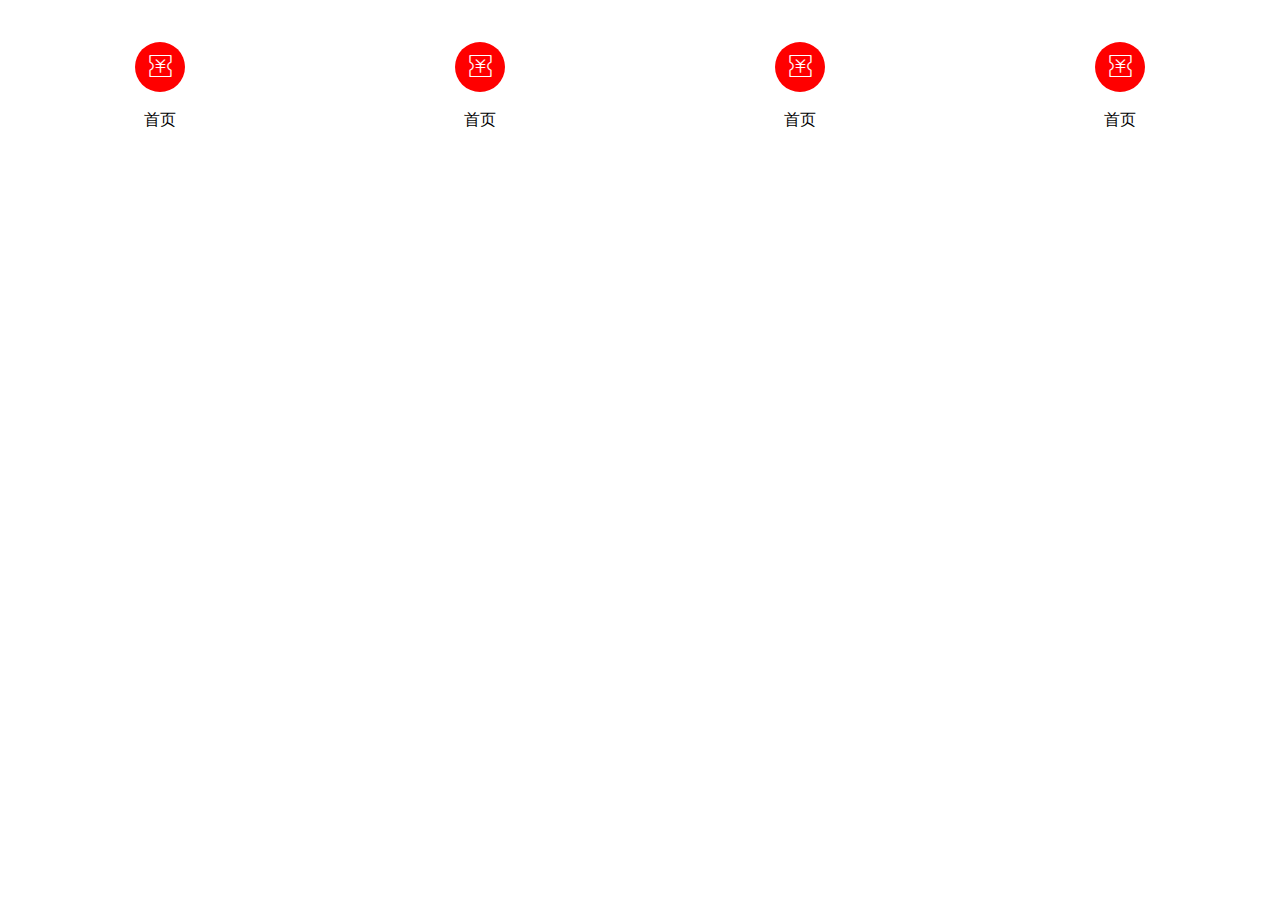
==== index.html @ 5a89c548 "上传gzy" ====
<!doctype html>
<html lang="en">

<head>
    <meta charset="UTF-8" />
    <title>Document</title>
    <link rel="stylesheet" type="text/css" href="css/style.css" />
    <link rel="stylesheet" href="./i-con图标/font/iconfont.css">
</head>

<body>
    <div class="wrap">
        <header></header>
        <section>
            <div class="list">
                <!--图标-->
                <p>
                    <i class="icon iconfont icon-youhuiquan-01"></i>
                    <span>首页</span>
                </p>
                <p>
                    <i class="icon iconfont icon-youhuiquan-01"></i>
                    <span>首页</span>
                </p>
                <p>
                    <i class="icon iconfont icon-youhuiquan-01"></i>
                    <span>首页</span>
                </p>
                <p>
                    <i class="icon iconfont icon-youhuiquan-01"></i>
                    <span>首页</span>
                </p>
            </div>
            <div class="content">
                <!--内容-->
            </div>
        </section>
        <footer></footer>
    </div>
    <script src="js/js.js" type="text/javascript" charset="utf-8"></script>
</body>

</html>
---- css/style.css ----
* {
    padding: 0;
    margin: 0;
    list-style: none;
}

html,
body,
.wrap {
    width: 100%;
    height: 100%;
}

.wrap {
    display: flex;
    flex-direction: column;
}

.list {
    display: flex;
}

.list p {
    flex: 1;
    text-align: center;
    width: 50px;
    height: 50px;
    line-height: 50px;
}

.list p i {
    font-size: 25px;
    width: 50px;
    height: 50px;
    background: red;
    text-align: center;
    display: inline-block;
    border-radius: 50%;
    color: #fff;
}

.list p span {
    display: block;
}

header,
footer {
    height: 42px;
    width: 100%;
}

section {
    flex: 1;
}
---- i-con图标/font/iconfont.css ----
@font-face {font-family: "iconfont";
  src: url('iconfont.eot?t=1479642403788'); /* IE9*/
  src: url('iconfont.eot?t=1479642403788#iefix') format('embedded-opentype'), /* IE6-IE8 */
  url('iconfont.woff?t=1479642403788') format('woff'), /* chrome, firefox */
  url('iconfont.ttf?t=1479642403788') format('truetype'), /* chrome, firefox, opera, Safari, Android, iOS 4.2+*/
  url('iconfont.svg?t=1479642403788#iconfont') format('svg'); /* iOS 4.1- */
}

.iconfont {
  font-family:"iconfont" !important;
  font-size:16px;
  font-style:normal;
  -webkit-font-smoothing: antialiased;
  -webkit-text-stroke-width: 0.2px;
  -moz-osx-font-smoothing: grayscale;
}

.icon-zanting:before { content: "\f017e"; }

.icon-zanting1:before { content: "\3442"; }

.icon-zanting2:before { content: "\f0067"; }

.icon-bofang:before { content: "\f004c"; }

.icon-fenxiang:before { content: "\e62e"; }

.icon-fenxiang1:before { content: "\e628"; }

.icon-play:before { content: "\e62f"; }

.icon-share6:before { content: "\e602"; }

.icon-bofang1:before { content: "\e6ac"; }

.icon-ttpodicon:before { content: "\e639"; }

.icon-ttpodicon1:before { content: "\e63a"; }

.icon-ttpodicon2:before { content: "\e64d"; }

.icon-ttpodicon3:before { content: "\e64e"; }

.icon-fenxiang11:before { content: "\e654"; }

.icon-fenxiang2:before { content: "\e60f"; }

.icon-play1:before { content: "\e6bb"; }

.icon-zanting3:before { content: "\e661"; }

.icon-bofang2:before { content: "\f0088"; }

.icon-fenxiang3:before { content: "\e600"; }

.icon-infenicon18:before { content: "\e7b4"; }

.icon-pause-outline:before { content: "\e691"; }

.icon-fenxiang4:before { content: "\e631"; }

.icon-shangyiqu:before { content: "\e665"; }

.icon-xiayiqu:before { content: "\e67e"; }

.icon-zanting4:before { content: "\e615"; }

.icon-fenxiang5:before { content: "\e61c"; }

.icon-bofang3:before { content: "\e61a"; }

.icon-fenxiang6:before { content: "\e603"; }

.icon-share:before { content: "\e604"; }

.icon-iconfontcolor96:before { content: "\e6d2"; }

.icon-bofangqixiayiqu:before { content: "\e63d"; }

.icon-suopingxiayiqu:before { content: "\e68c"; }

.icon-suopingshangyiqu:before { content: "\e68d"; }

.icon-zhutixiayiqu:before { content: "\e708"; }

.icon-tianbiao:before { content: "\e642"; }

.icon-tian:before { content: "\e612"; }

.icon-tianmao:before { content: "\e669"; }

.icon-tianmao1:before { content: "\e68f"; }

.icon-xiayiqu1:before { content: "\e6e7"; }

.icon-suijibofang:before { content: "\e6f1"; }

.icon-weibiaoti102:before { content: "\e608"; }

.icon-icon1:before { content: "\e693"; }

.icon-icon2:before { content: "\e694"; }

.icon-tianmao2:before { content: "\e644"; }

.icon-05:before { content: "\e62a"; }

.icon-07:before { content: "\e62c"; }

.icon-10:before { content: "\e630"; }

.icon-24:before { content: "\e63e"; }

.icon-25:before { content: "\e63f"; }

.icon-26:before { content: "\e640"; }

.icon-27:before { content: "\e641"; }

.icon-28:before { content: "\e643"; }

.icon-29:before { content: "\e645"; }

.icon-31:before { content: "\e646"; }

.icon-38:before { content: "\e651"; }

.icon-crm17:before { content: "\e64f"; }

.icon-39:before { content: "\e652"; }

.icon-zanting5:before { content: "\e66a"; }

.icon-zantinghuodong:before { content: "\e621"; }

.icon-7tian:before { content: "\e60a"; }

.icon-7tian1:before { content: "\e776"; }

.icon-42:before { content: "\e65e"; }

.icon-zanting6:before { content: "\e601"; }

.icon-tianmao3:before { content: "\e775"; }

.icon-50:before { content: "\e662"; }

.icon-shangyiqu-copy:before { content: "\e609"; }

.icon-user:before { content: "\e607"; }

.icon-default-avatar:before { content: "\e627"; }

.icon-zanting7:before { content: "\e605"; }

.icon-shangyiqu-copy1:before { content: "\e606"; }

.icon-suiji2:before { content: "\e60c"; }

.icon-address:before { content: "\e675"; }

.icon-eyeoclose:before { content: "\e678"; }

.icon-eyeopen:before { content: "\e679"; }

.icon-phonenum:before { content: "\e683"; }

.icon-question:before { content: "\e685"; }

.icon-set:before { content: "\e689"; }

.icon-paynumber:before { content: "\e690"; }

.icon-yinlezanting:before { content: "\e60b"; }

.icon-tushujiemianxiayiqu40:before { content: "\e636"; }

.icon-suijibofang1:before { content: "\e61d"; }

.icon-suijibofang2:before { content: "\e61e"; }

.icon-suijibofang3:before { content: "\e622"; }

.icon-icon78:before { content: "\e663"; }

.icon-icon129:before { content: "\e686"; }

.icon-icon226:before { content: "\e69d"; }

.icon-xiaoxi1:before { content: "\e60d"; }

.icon-xiaoxi:before { content: "\e60e"; }

.icon-tongjitu111:before { content: "\e610"; }

.icon-yonghu:before { content: "\e611"; }

.icon-gongzuo:before { content: "\e613"; }

.icon-zixun:before { content: "\e614"; }

.icon-zixuntianchong:before { content: "\e616"; }

.icon-dingwei:before { content: "\e633"; }

.icon-next:before { content: "\e64c"; }

.icon-shangyiqu1:before { content: "\e634"; }

.icon-xiayiqu2:before { content: "\e637"; }

.icon-tianmao4:before { content: "\e617"; }

.icon-gouwuche-xuanzhong:before { content: "\e638"; }

.icon-wode-xuanzhong:before { content: "\e63b"; }

.icon-gouwuche:before { content: "\e63c"; }

.icon-wode:before { content: "\e647"; }

.icon-shouye:before { content: "\e648"; }

.icon-dazhongdianping:before { content: "\e692"; }

.icon-douban:before { content: "\e695"; }

.icon-taobao:before { content: "\e696"; }

.icon-tengxunweibo:before { content: "\e697"; }

.icon-renren:before { content: "\e698"; }

.icon-youxiang:before { content: "\e699"; }

.icon-weixin:before { content: "\e69a"; }

.icon-zhifubao:before { content: "\e69b"; }

.icon-yinxiangbiji:before { content: "\e69c"; }

.icon-Facebook:before { content: "\e69e"; }

.icon-dribbble:before { content: "\e69f"; }

.icon-linkedin:before { content: "\e6a0"; }

.icon-Instagram:before { content: "\e6a1"; }

.icon-pinterest:before { content: "\e6a2"; }

.icon-qqkongjian:before { content: "\e6a3"; }

.icon-reddit:before { content: "\e6a4"; }

.icon-tumblr:before { content: "\e6a5"; }

.icon-zhihu:before { content: "\e6a6"; }

.icon-youku:before { content: "\e6a7"; }

.icon-twitter:before { content: "\e6a8"; }

.icon-quora:before { content: "\e6a9"; }

.icon-path:before { content: "\e6aa"; }

.icon-youdaoyunbiji:before { content: "\e6ab"; }

.icon-snapchat:before { content: "\e6ad"; }

.icon-line:before { content: "\e6ae"; }

.icon-xinlangweibo:before { content: "\e6af"; }

.icon-qq:before { content: "\e6b0"; }

.icon-whatsapp:before { content: "\e6b1"; }

.icon-fenlei:before { content: "\e649"; }

.icon-fenlei-xuanzhong:before { content: "\e64a"; }

.icon-pengyouquan:before { content: "\e6b2"; }

.icon-xiangshang:before { content: "\e64b"; }

.icon-xiangxia:before { content: "\e650"; }

.icon-shizhong1:before { content: "\e6b3"; }

.icon-xiangzuo:before { content: "\e653"; }

.icon-01:before { content: "\e618"; }

.icon-02:before { content: "\e619"; }

.icon-03:before { content: "\e61b"; }

.icon-051:before { content: "\e61f"; }

.icon-06:before { content: "\e620"; }

.icon-071:before { content: "\e623"; }

.icon-random:before { content: "\e504"; }

.icon-08:before { content: "\e624"; }

.icon-09:before { content: "\e625"; }

.icon-101:before { content: "\e626"; }

.icon-11:before { content: "\e629"; }

.icon-12:before { content: "\e62b"; }

.icon-14:before { content: "\e62d"; }

.icon-17:before { content: "\e632"; }

.icon-18:before { content: "\e635"; }

.icon-20:before { content: "\e655"; }

.icon-21:before { content: "\e656"; }

.icon-twitter1:before { content: "\e659"; }

.icon-facebook:before { content: "\e65a"; }

.icon-weixin1:before { content: "\e657"; }

.icon-Yahoo:before { content: "\e65b"; }

.icon-Skye:before { content: "\e65c"; }

.icon-Google:before { content: "\e65d"; }

.icon-anzhuo:before { content: "\e65f"; }

.icon-yamaxun:before { content: "\e660"; }

.icon-linkedin1:before { content: "\e664"; }

.icon-weixinpengyouquan:before { content: "\e658"; }

.icon-YouTube:before { content: "\e666"; }

.icon-qq1:before { content: "\e667"; }

.icon-xinlang:before { content: "\e668"; }

.icon-facebook1:before { content: "\e66b"; }

.icon-Qzone:before { content: "\e66c"; }

.icon-QQ:before { content: "\e66d"; }

.icon-xinlang1:before { content: "\e66e"; }

.icon-QQ_weibo:before { content: "\e66f"; }

.icon-zhifubao1:before { content: "\e670"; }

.icon-taobao1:before { content: "\e671"; }

.icon-weichat:before { content: "\e672"; }

.icon-douban1:before { content: "\e673"; }

.icon-renren1:before { content: "\e674"; }

.icon-email:before { content: "\e676"; }

.icon-youku1:before { content: "\e677"; }

.icon-twitter2:before { content: "\e67a"; }

.icon-pingguo:before { content: "\e67b"; }

.icon-shoucang:before { content: "\e67c"; }

.icon-qiaquan:before { content: "\e67d"; }

.icon-wenjian:before { content: "\e67f"; }

.icon-bianji:before { content: "\e680"; }

.icon-shezhi:before { content: "\e681"; }

.icon-didian:before { content: "\e682"; }

.icon-feiji:before { content: "\e684"; }

.icon-dianhua:before { content: "\e687"; }

.icon-lajitong:before { content: "\e688"; }

.icon-shouji:before { content: "\e68a"; }

.icon-qianbao:before { content: "\e68b"; }

.icon-youxiang1:before { content: "\e68e"; }

.icon-yuechi:before { content: "\e6b4"; }

.icon-xuewei:before { content: "\e6b5"; }

.icon-pingfen:before { content: "\e6b6"; }

.icon-naozhong:before { content: "\e6b7"; }

.icon-jianpan:before { content: "\e6b8"; }

.icon-baidu:before { content: "\e6b9"; }

.icon-baidu2:before { content: "\e6ba"; }

.icon-QQ1:before { content: "\e6bc"; }

.icon-baidu1:before { content: "\e6bd"; }

.icon-QQ2:before { content: "\e6be"; }

.icon-QQ11:before { content: "\e6bf"; }

.icon-taobao2:before { content: "\e6c0"; }

.icon-taobao11:before { content: "\e6c1"; }

.icon-taobao21:before { content: "\e6c2"; }

.icon-tengxunweibo1:before { content: "\e6c3"; }

.icon-tengxunweibo2:before { content: "\e6c4"; }

.icon-weixin2:before { content: "\e6c5"; }

.icon-tengxunweibo21:before { content: "\e6c6"; }

.icon-weixin11:before { content: "\e6c7"; }

.icon-weixin21:before { content: "\e6c8"; }

.icon-xinlangweibo1:before { content: "\e6c9"; }

.icon-xinlangweibo11:before { content: "\e6ca"; }

.icon-xinlangweibo2:before { content: "\e6cb"; }

.icon-icongerenzhongxin-01:before { content: "\e6cc"; }

.icon-iconhuidaoshouye:before { content: "\e6cd"; }

.icon-angle-left:before { content: "\e6ce"; }

.icon-angle-double-left:before { content: "\e6cf"; }

.icon-angle-double-right:before { content: "\e6d0"; }

.icon-angle-down:before { content: "\e6d1"; }

.icon-angle-double-up:before { content: "\e6d3"; }

.icon-angle-double-down:before { content: "\e6d4"; }

.icon-angle-up:before { content: "\e6d5"; }

.icon-angle-right:before { content: "\e6d6"; }

.icon-arrow-small-down:before { content: "\e6d7"; }

.icon-arrow-down:before { content: "\e6d8"; }

.icon-arrow-left:before { content: "\e6d9"; }

.icon-arrow-right:before { content: "\e6da"; }

.icon-arrow-small-left:before { content: "\e6db"; }

.icon-arrow-small-right:before { content: "\e6dc"; }

.icon-arrow-up:before { content: "\e6dd"; }

.icon-arrow-small-up:before { content: "\e6de"; }

.icon-chevron-thin-left:before { content: "\e6df"; }

.icon-chevron-thin-down:before { content: "\e6e0"; }

.icon-chevron-thin-right:before { content: "\e6e1"; }

.icon-chevron-thin-up:before { content: "\e6e2"; }

.icon-triangle-down:before { content: "\e6e3"; }

.icon-rewind:before { content: "\e6e4"; }

.icon-triangle-left:before { content: "\e6e5"; }

.icon-triangle-right:before { content: "\e6e6"; }

.icon-triangle-up:before { content: "\e6e8"; }

.icon-fast-forward:before { content: "\e6e9"; }

.icon-kefu:before { content: "\e6ea"; }

.icon-shouqi-01:before { content: "\e6eb"; }

.icon-bofang4:before { content: "\e6ec"; }

.icon-biaoqian:before { content: "\e6ed"; }

.icon-WIFI:before { content: "\e6ee"; }

.icon-cuo:before { content: "\e6ef"; }

.icon-dianzan:before { content: "\e6f0"; }

.icon-dingwei1:before { content: "\e6f2"; }

.icon-dui:before { content: "\e6f3"; }

.icon-erji:before { content: "\e6f4"; }

.icon-gengduo:before { content: "\e6f5"; }

.icon-fengjing:before { content: "\e6f6"; }

.icon-guangpan:before { content: "\e6f7"; }

.icon-geren:before { content: "\e6f8"; }

.icon-gengduo-2:before { content: "\e6f9"; }

.icon-lingsheng:before { content: "\e6fa"; }

.icon-jia:before { content: "\e6fb"; }

.icon-lanya:before { content: "\e6fc"; }

.icon-nv:before { content: "\e6fd"; }

.icon-nan:before { content: "\e6fe"; }

.icon-shezhi1:before { content: "\e6ff"; }

.icon-shipin:before { content: "\e700"; }

.icon-shoucang1:before { content: "\e701"; }

.icon-sousuo:before { content: "\e702"; }

.icon-suo:before { content: "\e703"; }

.icon-xiala:before { content: "\e704"; }

.icon-tongzhi:before { content: "\e705"; }

.icon-xiayishou:before { content: "\e706"; }

.icon-xiazai:before { content: "\e707"; }

.icon-xinxi:before { content: "\e709"; }

.icon-yuyin:before { content: "\e70a"; }

.icon-zhuanhuan:before { content: "\e70b"; }

.icon-zuobiao:before { content: "\e70c"; }

.icon-shengyin:before { content: "\e70d"; }

.icon-shoucang2:before { content: "\e70e"; }

.icon-fuzhi:before { content: "\e70f"; }

.icon-anquanshezhi:before { content: "\e710"; }

.icon-shouji1:before { content: "\e711"; }

.icon-tuichu:before { content: "\e712"; }

.icon-xiaoxi2:before { content: "\e713"; }

.icon-gongzuojilu:before { content: "\e714"; }

.icon-faxiandingdan:before { content: "\e715"; }

.icon-gerenxinxi:before { content: "\e716"; }

.icon-wodedingdan:before { content: "\e717"; }

.icon-tijiaodingdan:before { content: "\e718"; }

.icon-querenwancheng:before { content: "\e719"; }

.icon-yibangding:before { content: "\e71a"; }

.icon-weibangding:before { content: "\e71b"; }

.icon-baocun:before { content: "\e71c"; }

.icon-quxiao:before { content: "\e71d"; }

.icon-tianjia:before { content: "\e71e"; }

.icon-bianji1:before { content: "\e71f"; }

.icon-riqixuanze:before { content: "\e720"; }

.icon-shanchu:before { content: "\e721"; }

.icon-dizhi-01:before { content: "\e722"; }

.icon-youjiantou-01:before { content: "\e723"; }

.icon-youhuiquan-01:before { content: "\e724"; }

.icon-daishouhuo-01:before { content: "\e725"; }

.icon-quanbudingdan-01:before { content: "\e726"; }

.icon-youhuiquan-geren-01:before { content: "\e727"; }

.icon-shanchu-01:before { content: "\e728"; }

.icon-fangdajing:before { content: "\e729"; }

.icon-guanbi-01:before { content: "\e72a"; }

.icon-meiyoudingdan-01:before { content: "\e72b"; }

.icon-xuanzhong-01:before { content: "\e72c"; }

.icon-weixuanzhong-01:before { content: "\e72d"; }

.icon-zhifu-01:before { content: "\e72e"; }

.icon-zuojiantou-01:before { content: "\e72f"; }

.icon-gengduo-01:before { content: "\e730"; }
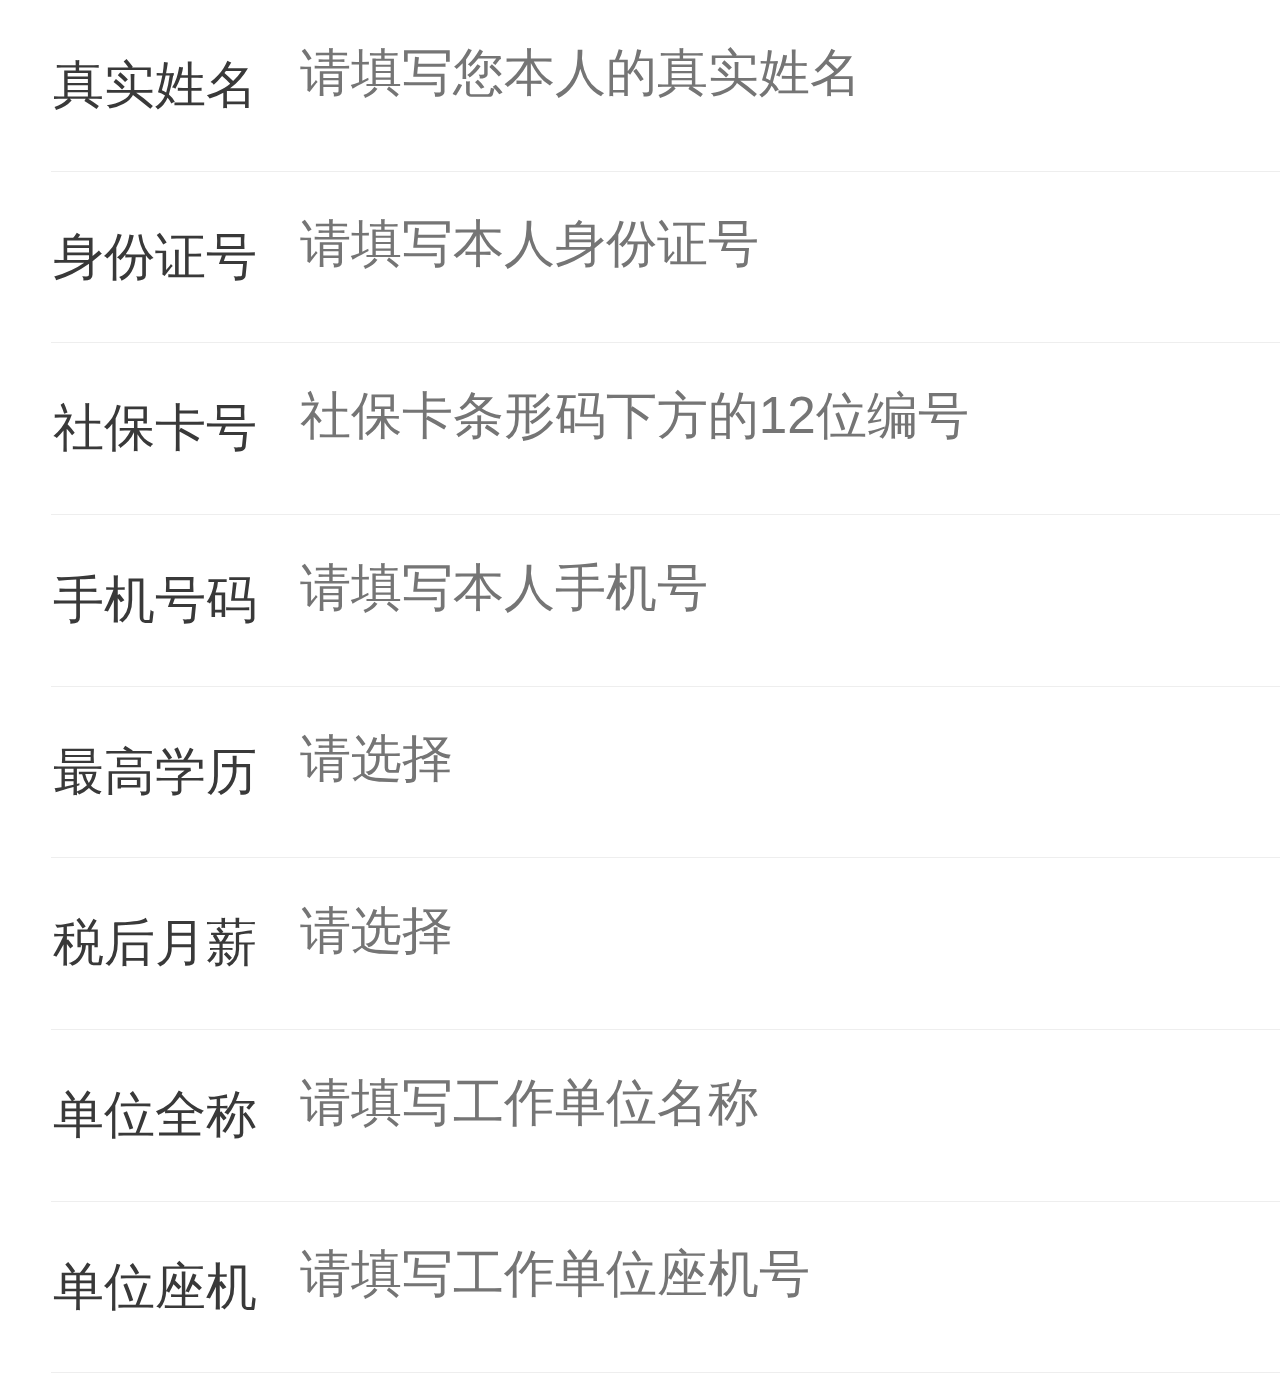
==== commit 195cfd8e: "section" ====
--- a/index.html
+++ b/index.html
@@ -2,42 +2,29 @@
 <html lang="en">
 
 <head>
-    <meta charset="UTF-8" />
+    <meta charset='UTF-8'>
+    <meta name='viewport' content='width=device-width,initial-scale=1,maximum-scale=1,user-scalable=no' />
+    <meta http-equiv='X-UA-Compatible' content='IE=edge,chrome=1' />
     <title>Document</title>
-    <link rel="stylesheet" type="text/css" href="css/style.css" />
-    <link rel="stylesheet" href="./i-con图标/font/iconfont.css">
+    <script>
+        document.documentElement.style.fontSize = window.innerWidth / 750 * 100 + "px";
+    </script>
+    <link rel="stylesheet" href="css/style.css">
 </head>
 
 <body>
-    <div class="wrap">
-        <header></header>
-        <section>
-            <div class="list">
-                <!--图标-->
-                <p>
-                    <i class="icon iconfont icon-youhuiquan-01"></i>
-                    <span>首页</span>
-                </p>
-                <p>
-                    <i class="icon iconfont icon-youhuiquan-01"></i>
-                    <span>首页</span>
-                </p>
-                <p>
-                    <i class="icon iconfont icon-youhuiquan-01"></i>
-                    <span>首页</span>
-                </p>
-                <p>
-                    <i class="icon iconfont icon-youhuiquan-01"></i>
-                    <span>首页</span>
-                </p>
-            </div>
-            <div class="content">
-                <!--内容-->
-            </div>
-        </section>
-        <footer></footer>
-    </div>
-    <script src="js/js.js" type="text/javascript" charset="utf-8"></script>
+    <section class="section">
+        <div class="content">
+            <p><label for="username">真实姓名</label><input id="username" type="text" placeholder="请填写您本人的真实姓名"></p>
+            <p><label for="shenfen">身份证号</label><input id="shenfen" type="text" placeholder="请填写本人身份证号"></p>
+            <p><label for="kahao">社保卡号</label><input id="kahao" type="text" placeholder="社保卡条形码下方的12位编号"></p>
+            <p><label for="mobail">手机号码</label><input id="mobail" type="text" placeholder="请填写本人手机号"></p>
+            <p><label for="xueli">最高学历</label><input id="xueli" type="text" placeholder="请选择"></p>
+            <p><label for="yuexin">税后月薪</label><input id="yuexin" type="text" placeholder="请选择"></p>
+            <p><label for="danwei">单位全称</label><input id="danwei" type="text" placeholder="请填写工作单位名称"></p>
+            <p><label for="zuoji">单位座机</label><input id="zuoji" type="text" placeholder="请填写工作单位座机号"></p>
+        </div>
+    </section>
 </body>
 
 </html>--- a/css/style.css
+++ b/css/style.css
@@ -1,54 +1,45 @@
 * {
+    margin: 0;
     padding: 0;
-    margin: 0;
     list-style: none;
 }
 
-html,
-body,
-.wrap {
-    width: 100%;
-    height: 100%;
-}
-
-.wrap {
-    display: flex;
-    flex-direction: column;
-}
-
-.list {
-    display: flex;
-}
-
-.list p {
+.section {
     flex: 1;
-    text-align: center;
-    width: 50px;
-    height: 50px;
-    line-height: 50px;
-}
-
-.list p i {
-    font-size: 25px;
-    width: 50px;
-    height: 50px;
-    background: red;
-    text-align: center;
-    display: inline-block;
-    border-radius: 50%;
-    color: #fff;
-}
-
-.list p span {
-    display: block;
-}
-
-header,
-footer {
-    height: 42px;
     width: 100%;
 }
 
-section {
-    flex: 1;
+.section .content {
+    width: 96%;
+    height: auto;
+    margin-left: 4%;
+}
+
+.section .content p {
+    width: 100%;
+    height: 1rem;
+    border-bottom: 1px solid #EEEEEE;
+}
+
+.section .content p label {
+    width: 1.22rem;
+    height: 100%;
+    float: left;
+    color: #393939;
+    font-size: 0.3rem;
+    line-height: 1rem;
+    text-align: center;
+}
+
+.section .content p input {
+    width: 5.9rem;
+    height: 100%;
+    float: right;
+    text-indent: 2em;
+    border: none;
+    outline-style: none;
+}
+
+.section .content p input::-webkit-input-placeholder {
+    font-size: 0.3rem;
 }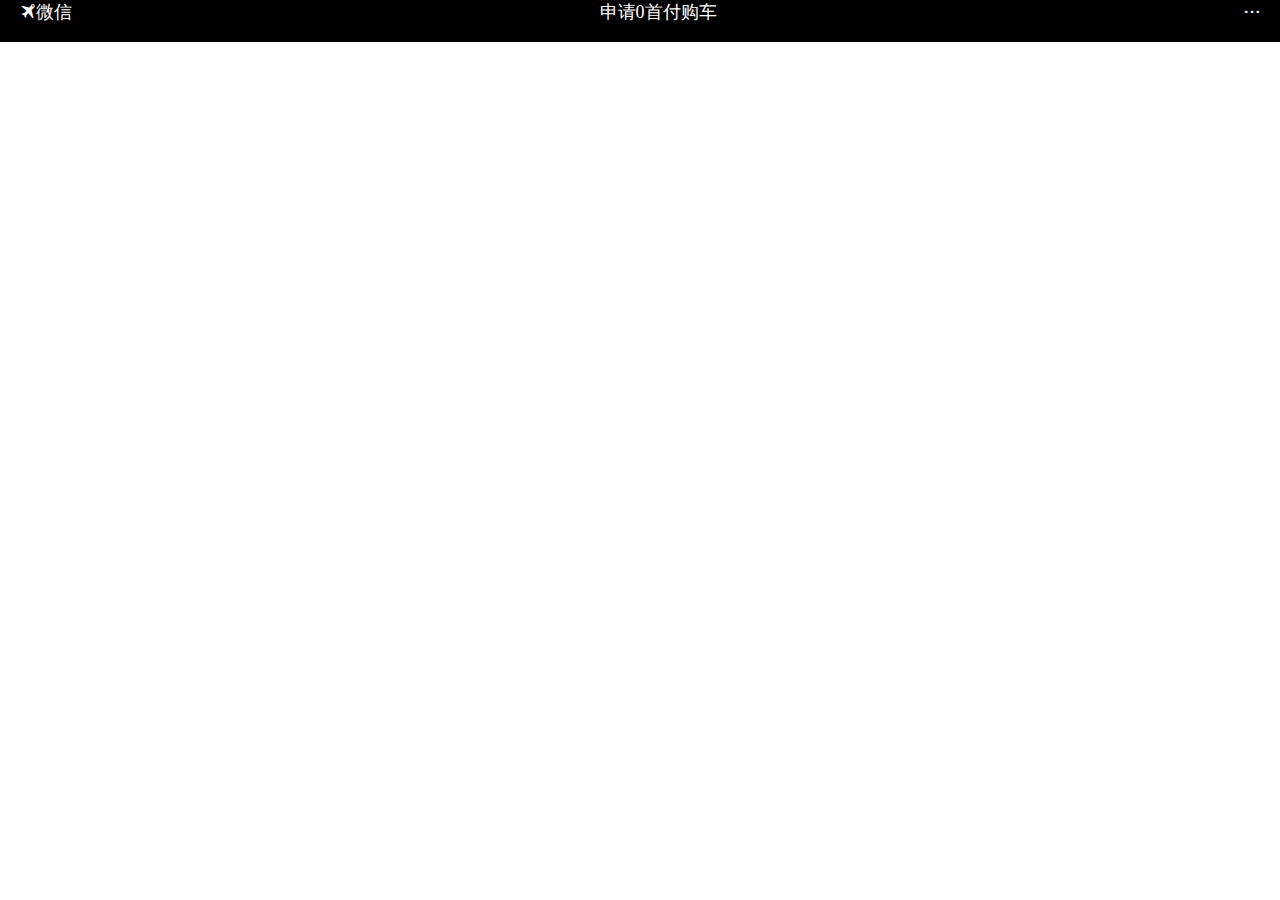
==== commit 2ef312c2: "提交header" ====
--- a/index.html
+++ b/index.html
@@ -1,30 +1,30 @@
 <!doctype html>
 <html lang="en">
-
 <head>
-    <meta charset='UTF-8'>
-    <meta name='viewport' content='width=device-width,initial-scale=1,maximum-scale=1,user-scalable=no' />
-    <meta http-equiv='X-UA-Compatible' content='IE=edge,chrome=1' />
-    <title>Document</title>
-    <script>
-        document.documentElement.style.fontSize = window.innerWidth / 750 * 100 + "px";
-    </script>
-    <link rel="stylesheet" href="css/style.css">
+	<meta charset="UTF-8" />
+	<title>Document</title>
+	<link rel="stylesheet" type="text/css" href="css/style.css"/>
+	<link rel="stylesheet" type="text/css" href="fonts/fonts.2/iconfont.css"/>
 </head>
-
 <body>
-    <section class="section">
-        <div class="content">
-            <p><label for="username">真实姓名</label><input id="username" type="text" placeholder="请填写您本人的真实姓名"></p>
-            <p><label for="shenfen">身份证号</label><input id="shenfen" type="text" placeholder="请填写本人身份证号"></p>
-            <p><label for="kahao">社保卡号</label><input id="kahao" type="text" placeholder="社保卡条形码下方的12位编号"></p>
-            <p><label for="mobail">手机号码</label><input id="mobail" type="text" placeholder="请填写本人手机号"></p>
-            <p><label for="xueli">最高学历</label><input id="xueli" type="text" placeholder="请选择"></p>
-            <p><label for="yuexin">税后月薪</label><input id="yuexin" type="text" placeholder="请选择"></p>
-            <p><label for="danwei">单位全称</label><input id="danwei" type="text" placeholder="请填写工作单位名称"></p>
-            <p><label for="zuoji">单位座机</label><input id="zuoji" type="text" placeholder="请填写工作单位座机号"></p>
-        </div>
-    </section>
+	<div class="wrap">
+		<header>
+			<ul>
+				<li><span class="iconfont">&#xe60c;</span>微信</li>
+				<li>申请0首付购车</li>
+				<li class="iconfont">&#xe637;</li>
+			</ul>
+		</header>
+		<section>
+			<div class="list">
+				<!--图标-->
+			</div>
+			<div class="content">
+				<!--内容-->
+			</div>
+		</section>
+		<footer></footer>
+	</div>
+	<script src="js/js.js" type="text/javascript" charset="utf-8"></script>
 </body>
-
 </html>--- a/css/style.css
+++ b/css/style.css
@@ -1,45 +1,33 @@
-* {
-    margin: 0;
-    padding: 0;
-    list-style: none;
+*{
+	padding: 0;
+	margin: 0;
+	list-style: none;
 }
-
-.section {
-    flex: 1;
-    width: 100%;
+html,body,.wrap{
+	width: 100%;
+	height: 100%;
+	font-size: 18px;
 }
-
-.section .content {
-    width: 96%;
-    height: auto;
-    margin-left: 4%;
+.wrap{
+	display: flex;
+	flex-direction: column;
 }
-
-.section .content p {
-    width: 100%;
-    height: 1rem;
-    border-bottom: 1px solid #EEEEEE;
+header,footer{
+	height: 42px;
+	width: 100%;
 }
-
-.section .content p label {
-    width: 1.22rem;
-    height: 100%;
-    float: left;
-    color: #393939;
-    font-size: 0.3rem;
-    line-height: 1rem;
-    text-align: center;
+header{
+	background: black;
 }
-
-.section .content p input {
-    width: 5.9rem;
-    height: 100%;
-    float: right;
-    text-indent: 2em;
-    border: none;
-    outline-style: none;
+header>ul{
+		display:flex;
+		justify-content: space-between;
+		align-items: center;
+	}
+header>ul>li{
+		padding: 0 20px;
+		color:white;
+	}
+section{
+	flex: 1;
 }
-
-.section .content p input::-webkit-input-placeholder {
-    font-size: 0.3rem;
-}--- a/fonts/fonts.2/iconfont.css
+++ b/fonts/fonts.2/iconfont.css
@@ -0,0 +1,114 @@
+
+@font-face {font-family: "iconfont";
+  src: url('iconfont.eot?t=1476059862'); /* IE9*/
+  src: url('iconfont.eot?t=1476059862#iefix') format('embedded-opentype'), /* IE6-IE8 */
+  url('iconfont.woff?t=1476059862') format('woff'), /* chrome, firefox */
+  url('iconfont.ttf?t=1476059862') format('truetype'), /* chrome, firefox, opera, Safari, Android, iOS 4.2+*/
+  url('iconfont.svg?t=1476059862#iconfont') format('svg'); /* iOS 4.1- */
+}
+
+.iconfont {
+  font-family:"iconfont" !important;
+  font-size:16px;
+  font-style:normal;
+  -webkit-font-smoothing: antialiased;
+  -webkit-text-stroke-width: 0.2px;
+  -moz-osx-font-smoothing: grayscale;
+}
+.icon-logo:before { content: "\e66a"; }
+.icon-bangong:before { content: "\e652"; }
+.icon-zhufang:before { content: "\e653"; }
+.icon-weixiu:before { content: "\e654"; }
+.icon-haizi:before { content: "\e655"; }
+.icon-changbei:before { content: "\e656"; }
+.icon-liwu:before { content: "\e657"; }
+.icon-lijin:before { content: "\e658"; }
+.icon-huankuan:before { content: "\e659"; }
+.icon-zhifubaoa:before { content: "\e662"; }
+.icon-tianjialeimu:before { content: "\e661"; }
+.icon-zidingyileimu:before { content: "\e660"; }
+.icon-qitashouru:before { content: "\e65f"; }
+.icon-licaishouyi:before { content: "\e65e"; }
+.icon-jianzhi:before { content: "\e65d"; }
+.icon-gongzi:before { content: "\e65c"; }
+.icon-licai:before { content: "\e65b"; }
+.icon-juanzeng:before { content: "\e65a"; }
+.icon-zhifubaob:before { content: "\e663"; }
+.icon-fuwuchuanga:before { content: "\e664"; }
+.icon-fuwuchuangb:before { content: "\e665"; }
+.icon-tansuoa:before { content: "\e666"; }
+.icon-tansuob:before { content: "\e667"; }
+.icon-caifua:before { content: "\e668"; }
+.icon-caifub:before { content: "\e669"; }
+.icon-rectangle390:before { content: "\e600"; }
+.icon-icon:before { content: "\e602"; }
+.icon-shoukuan:before { content: "\e60b"; }
+.icon-gupiao:before { content: "\e609"; }
+.icon-youxichongzhi:before { content: "\e60a"; }
+.icon-qinmifu:before { content: "\e608"; }
+.icon-shoujichongzhi:before { content: "\e607"; }
+.icon-shuidianmei:before { content: "\e606"; }
+.icon-dangmianfu:before { content: "\e605"; }
+.icon-zhuanzhang:before { content: "\e603"; }
+.icon-jipiao:before { content: "\e60c"; }
+.icon-xinyongqiahuankuan:before { content: "\e604"; }
+.icon-huilvhuansuan:before { content: "\e60d"; }
+.icon-jizhang:before { content: "\e60f"; }
+.icon-lvyoutehui:before { content: "\e610"; }
+.icon-caipiao:before { content: "\e611"; }
+.icon-guojihuikuan:before { content: "\e614"; }
+.icon-aa:before { content: "\e612"; }
+.icon-kuaidi:before { content: "\e613"; }
+.icon-kuaiqiang:before { content: "\e61d"; }
+.icon-dache:before { content: "\e61c"; }
+.icon-qianbaopengyou:before { content: "\e61b"; }
+.icon-tianmaobao:before { content: "\e61a"; }
+.icon-shoujibaoling:before { content: "\e619"; }
+.icon-aliyouxi:before { content: "\e618"; }
+.icon-diandian:before { content: "\e616"; }
+.icon-aixinjuanzeng:before { content: "\e615"; }
+.icon-suishendai:before { content: "\e61f"; }
+.icon-xiaoyuanyiqiatong:before { content: "\e620"; }
+.icon-zhaocaibao:before { content: "\e621"; }
+.icon-huiyuantequan:before { content: "\e624"; }
+.icon-shibai:before { content: "\e626"; }
+.icon-sousuo:before { content: "\e62f"; }
+.icon-shezhi:before { content: "\e62d"; }
+.icon-shoujitongxunlu:before { content: "\e62c"; }
+.icon-xiangji:before { content: "\e62b"; }
+.icon-dengdai:before { content: "\e62a"; }
+.icon-bangzhu:before { content: "\e629"; }
+.icon-tishi:before { content: "\e628"; }
+.icon-wode:before { content: "\e62e"; }
+.icon-liebiao:before { content: "\e630"; }
+.icon-fukuanma:before { content: "\e639"; }
+.icon-saoyisao:before { content: "\e638"; }
+.icon-gengduo:before { content: "\e637"; }
+.icon-bangzhuxiantiao:before { content: "\e636"; }
+.icon-tianjia:before { content: "\e635"; }
+.icon-ditu:before { content: "\e634"; }
+.icon-shanchu:before { content: "\e632"; }
+.icon-chengshifuwu:before { content: "\e63a"; }
+.icon-jiaoyujiaofei:before { content: "\e63b"; }
+.icon-yangchengtongchongzhi:before { content: "\e63c"; }
+.icon-chengshiyiqiatong:before { content: "\e63d"; }
+.icon-fushi:before { content: "\e641"; }
+.icon-gouwu:before { content: "\e640"; }
+.icon-canyin:before { content: "\e63f"; }
+.icon-yiban:before { content: "\e63e"; }
+.icon-jiaotong:before { content: "\e642"; }
+.icon-shuma:before { content: "\e64b"; }
+.icon-yundong:before { content: "\e649"; }
+.icon-lvxing:before { content: "\e64a"; }
+.icon-meirong:before { content: "\e648"; }
+.icon-lingshi:before { content: "\e647"; }
+.icon-tongxun:before { content: "\e646"; }
+.icon-jujia:before { content: "\e645"; }
+.icon-yule:before { content: "\e643"; }
+.icon-xuexi:before { content: "\e64c"; }
+.icon-shejiao:before { content: "\e644"; }
+.icon-yiliao:before { content: "\e64d"; }
+.icon-chongwu:before { content: "\e64f"; }
+.icon-caipiao1:before { content: "\e650"; }
+.icon-shuji:before { content: "\e64e"; }
+.icon-qiche:before { content: "\e651"; }
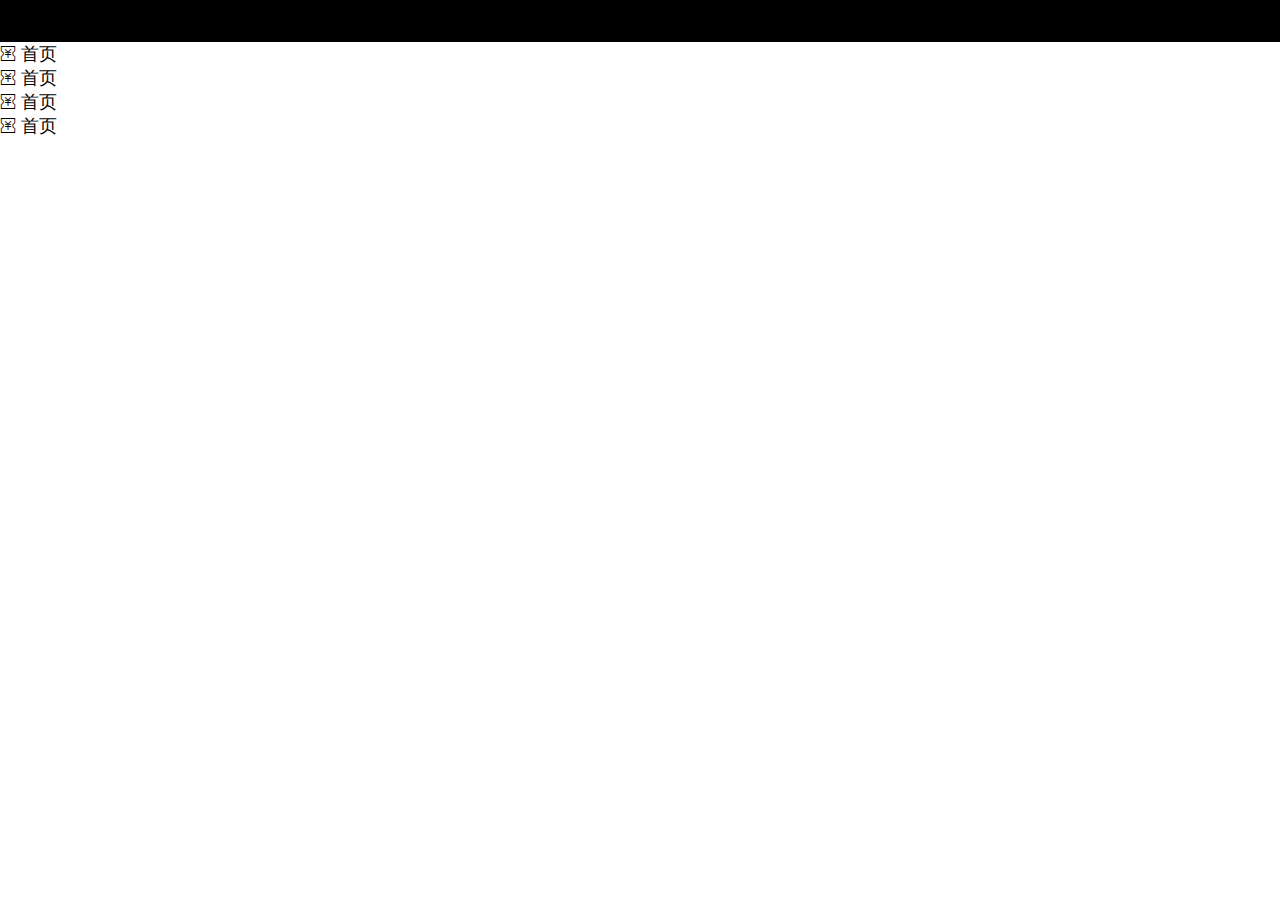
==== commit 3235ff5f: "提交" ====
--- a/index.html
+++ b/index.html
@@ -1,30 +1,43 @@
 <!doctype html>
 <html lang="en">
+
 <head>
-	<meta charset="UTF-8" />
-	<title>Document</title>
-	<link rel="stylesheet" type="text/css" href="css/style.css"/>
-	<link rel="stylesheet" type="text/css" href="fonts/fonts.2/iconfont.css"/>
+    <meta charset="UTF-8" />
+    <title>Document</title>
+    <link rel="stylesheet" type="text/css" href="css/style.css" />
+    <link rel="stylesheet" href="./i-con图标/font/iconfont.css">
 </head>
+
 <body>
-	<div class="wrap">
-		<header>
-			<ul>
-				<li><span class="iconfont">&#xe60c;</span>微信</li>
-				<li>申请0首付购车</li>
-				<li class="iconfont">&#xe637;</li>
-			</ul>
-		</header>
-		<section>
-			<div class="list">
-				<!--图标-->
-			</div>
-			<div class="content">
-				<!--内容-->
-			</div>
-		</section>
-		<footer></footer>
-	</div>
-	<script src="js/js.js" type="text/javascript" charset="utf-8"></script>
+    <div class="wrap">
+        <header></header>
+        <section>
+            <div class="list">
+                <!--图标-->
+                <p>
+                    <i class="icon iconfont icon-youhuiquan-01"></i>
+                    <span>首页</span>
+                </p>
+                <p>
+                    <i class="icon iconfont icon-youhuiquan-01"></i>
+                    <span>首页</span>
+                </p>
+                <p>
+                    <i class="icon iconfont icon-youhuiquan-01"></i>
+                    <span>首页</span>
+                </p>
+                <p>
+                    <i class="icon iconfont icon-youhuiquan-01"></i>
+                    <span>首页</span>
+                </p>
+            </div>
+            <div class="content">
+               
+            </div>
+        </section>
+        <footer></footer>
+    </div>
+    <script src="js/js.js" type="text/javascript" charset="utf-8"></script>
 </body>
+
 </html>--- a/i-con图标/font/iconfont.css
+++ b/i-con图标/font/iconfont.css
@@ -0,0 +1,646 @@
+
+@font-face {font-family: "iconfont";
+  src: url('iconfont.eot?t=1479642403788'); /* IE9*/
+  src: url('iconfont.eot?t=1479642403788#iefix') format('embedded-opentype'), /* IE6-IE8 */
+  url('iconfont.woff?t=1479642403788') format('woff'), /* chrome, firefox */
+  url('iconfont.ttf?t=1479642403788') format('truetype'), /* chrome, firefox, opera, Safari, Android, iOS 4.2+*/
+  url('iconfont.svg?t=1479642403788#iconfont') format('svg'); /* iOS 4.1- */
+}
+
+.iconfont {
+  font-family:"iconfont" !important;
+  font-size:16px;
+  font-style:normal;
+  -webkit-font-smoothing: antialiased;
+  -webkit-text-stroke-width: 0.2px;
+  -moz-osx-font-smoothing: grayscale;
+}
+
+.icon-zanting:before { content: "\f017e"; }
+
+.icon-zanting1:before { content: "\3442"; }
+
+.icon-zanting2:before { content: "\f0067"; }
+
+.icon-bofang:before { content: "\f004c"; }
+
+.icon-fenxiang:before { content: "\e62e"; }
+
+.icon-fenxiang1:before { content: "\e628"; }
+
+.icon-play:before { content: "\e62f"; }
+
+.icon-share6:before { content: "\e602"; }
+
+.icon-bofang1:before { content: "\e6ac"; }
+
+.icon-ttpodicon:before { content: "\e639"; }
+
+.icon-ttpodicon1:before { content: "\e63a"; }
+
+.icon-ttpodicon2:before { content: "\e64d"; }
+
+.icon-ttpodicon3:before { content: "\e64e"; }
+
+.icon-fenxiang11:before { content: "\e654"; }
+
+.icon-fenxiang2:before { content: "\e60f"; }
+
+.icon-play1:before { content: "\e6bb"; }
+
+.icon-zanting3:before { content: "\e661"; }
+
+.icon-bofang2:before { content: "\f0088"; }
+
+.icon-fenxiang3:before { content: "\e600"; }
+
+.icon-infenicon18:before { content: "\e7b4"; }
+
+.icon-pause-outline:before { content: "\e691"; }
+
+.icon-fenxiang4:before { content: "\e631"; }
+
+.icon-shangyiqu:before { content: "\e665"; }
+
+.icon-xiayiqu:before { content: "\e67e"; }
+
+.icon-zanting4:before { content: "\e615"; }
+
+.icon-fenxiang5:before { content: "\e61c"; }
+
+.icon-bofang3:before { content: "\e61a"; }
+
+.icon-fenxiang6:before { content: "\e603"; }
+
+.icon-share:before { content: "\e604"; }
+
+.icon-iconfontcolor96:before { content: "\e6d2"; }
+
+.icon-bofangqixiayiqu:before { content: "\e63d"; }
+
+.icon-suopingxiayiqu:before { content: "\e68c"; }
+
+.icon-suopingshangyiqu:before { content: "\e68d"; }
+
+.icon-zhutixiayiqu:before { content: "\e708"; }
+
+.icon-tianbiao:before { content: "\e642"; }
+
+.icon-tian:before { content: "\e612"; }
+
+.icon-tianmao:before { content: "\e669"; }
+
+.icon-tianmao1:before { content: "\e68f"; }
+
+.icon-xiayiqu1:before { content: "\e6e7"; }
+
+.icon-suijibofang:before { content: "\e6f1"; }
+
+.icon-weibiaoti102:before { content: "\e608"; }
+
+.icon-icon1:before { content: "\e693"; }
+
+.icon-icon2:before { content: "\e694"; }
+
+.icon-tianmao2:before { content: "\e644"; }
+
+.icon-05:before { content: "\e62a"; }
+
+.icon-07:before { content: "\e62c"; }
+
+.icon-10:before { content: "\e630"; }
+
+.icon-24:before { content: "\e63e"; }
+
+.icon-25:before { content: "\e63f"; }
+
+.icon-26:before { content: "\e640"; }
+
+.icon-27:before { content: "\e641"; }
+
+.icon-28:before { content: "\e643"; }
+
+.icon-29:before { content: "\e645"; }
+
+.icon-31:before { content: "\e646"; }
+
+.icon-38:before { content: "\e651"; }
+
+.icon-crm17:before { content: "\e64f"; }
+
+.icon-39:before { content: "\e652"; }
+
+.icon-zanting5:before { content: "\e66a"; }
+
+.icon-zantinghuodong:before { content: "\e621"; }
+
+.icon-7tian:before { content: "\e60a"; }
+
+.icon-7tian1:before { content: "\e776"; }
+
+.icon-42:before { content: "\e65e"; }
+
+.icon-zanting6:before { content: "\e601"; }
+
+.icon-tianmao3:before { content: "\e775"; }
+
+.icon-50:before { content: "\e662"; }
+
+.icon-shangyiqu-copy:before { content: "\e609"; }
+
+.icon-user:before { content: "\e607"; }
+
+.icon-default-avatar:before { content: "\e627"; }
+
+.icon-zanting7:before { content: "\e605"; }
+
+.icon-shangyiqu-copy1:before { content: "\e606"; }
+
+.icon-suiji2:before { content: "\e60c"; }
+
+.icon-address:before { content: "\e675"; }
+
+.icon-eyeoclose:before { content: "\e678"; }
+
+.icon-eyeopen:before { content: "\e679"; }
+
+.icon-phonenum:before { content: "\e683"; }
+
+.icon-question:before { content: "\e685"; }
+
+.icon-set:before { content: "\e689"; }
+
+.icon-paynumber:before { content: "\e690"; }
+
+.icon-yinlezanting:before { content: "\e60b"; }
+
+.icon-tushujiemianxiayiqu40:before { content: "\e636"; }
+
+.icon-suijibofang1:before { content: "\e61d"; }
+
+.icon-suijibofang2:before { content: "\e61e"; }
+
+.icon-suijibofang3:before { content: "\e622"; }
+
+.icon-icon78:before { content: "\e663"; }
+
+.icon-icon129:before { content: "\e686"; }
+
+.icon-icon226:before { content: "\e69d"; }
+
+.icon-xiaoxi1:before { content: "\e60d"; }
+
+.icon-xiaoxi:before { content: "\e60e"; }
+
+.icon-tongjitu111:before { content: "\e610"; }
+
+.icon-yonghu:before { content: "\e611"; }
+
+.icon-gongzuo:before { content: "\e613"; }
+
+.icon-zixun:before { content: "\e614"; }
+
+.icon-zixuntianchong:before { content: "\e616"; }
+
+.icon-dingwei:before { content: "\e633"; }
+
+.icon-next:before { content: "\e64c"; }
+
+.icon-shangyiqu1:before { content: "\e634"; }
+
+.icon-xiayiqu2:before { content: "\e637"; }
+
+.icon-tianmao4:before { content: "\e617"; }
+
+.icon-gouwuche-xuanzhong:before { content: "\e638"; }
+
+.icon-wode-xuanzhong:before { content: "\e63b"; }
+
+.icon-gouwuche:before { content: "\e63c"; }
+
+.icon-wode:before { content: "\e647"; }
+
+.icon-shouye:before { content: "\e648"; }
+
+.icon-dazhongdianping:before { content: "\e692"; }
+
+.icon-douban:before { content: "\e695"; }
+
+.icon-taobao:before { content: "\e696"; }
+
+.icon-tengxunweibo:before { content: "\e697"; }
+
+.icon-renren:before { content: "\e698"; }
+
+.icon-youxiang:before { content: "\e699"; }
+
+.icon-weixin:before { content: "\e69a"; }
+
+.icon-zhifubao:before { content: "\e69b"; }
+
+.icon-yinxiangbiji:before { content: "\e69c"; }
+
+.icon-Facebook:before { content: "\e69e"; }
+
+.icon-dribbble:before { content: "\e69f"; }
+
+.icon-linkedin:before { content: "\e6a0"; }
+
+.icon-Instagram:before { content: "\e6a1"; }
+
+.icon-pinterest:before { content: "\e6a2"; }
+
+.icon-qqkongjian:before { content: "\e6a3"; }
+
+.icon-reddit:before { content: "\e6a4"; }
+
+.icon-tumblr:before { content: "\e6a5"; }
+
+.icon-zhihu:before { content: "\e6a6"; }
+
+.icon-youku:before { content: "\e6a7"; }
+
+.icon-twitter:before { content: "\e6a8"; }
+
+.icon-quora:before { content: "\e6a9"; }
+
+.icon-path:before { content: "\e6aa"; }
+
+.icon-youdaoyunbiji:before { content: "\e6ab"; }
+
+.icon-snapchat:before { content: "\e6ad"; }
+
+.icon-line:before { content: "\e6ae"; }
+
+.icon-xinlangweibo:before { content: "\e6af"; }
+
+.icon-qq:before { content: "\e6b0"; }
+
+.icon-whatsapp:before { content: "\e6b1"; }
+
+.icon-fenlei:before { content: "\e649"; }
+
+.icon-fenlei-xuanzhong:before { content: "\e64a"; }
+
+.icon-pengyouquan:before { content: "\e6b2"; }
+
+.icon-xiangshang:before { content: "\e64b"; }
+
+.icon-xiangxia:before { content: "\e650"; }
+
+.icon-shizhong1:before { content: "\e6b3"; }
+
+.icon-xiangzuo:before { content: "\e653"; }
+
+.icon-01:before { content: "\e618"; }
+
+.icon-02:before { content: "\e619"; }
+
+.icon-03:before { content: "\e61b"; }
+
+.icon-051:before { content: "\e61f"; }
+
+.icon-06:before { content: "\e620"; }
+
+.icon-071:before { content: "\e623"; }
+
+.icon-random:before { content: "\e504"; }
+
+.icon-08:before { content: "\e624"; }
+
+.icon-09:before { content: "\e625"; }
+
+.icon-101:before { content: "\e626"; }
+
+.icon-11:before { content: "\e629"; }
+
+.icon-12:before { content: "\e62b"; }
+
+.icon-14:before { content: "\e62d"; }
+
+.icon-17:before { content: "\e632"; }
+
+.icon-18:before { content: "\e635"; }
+
+.icon-20:before { content: "\e655"; }
+
+.icon-21:before { content: "\e656"; }
+
+.icon-twitter1:before { content: "\e659"; }
+
+.icon-facebook:before { content: "\e65a"; }
+
+.icon-weixin1:before { content: "\e657"; }
+
+.icon-Yahoo:before { content: "\e65b"; }
+
+.icon-Skye:before { content: "\e65c"; }
+
+.icon-Google:before { content: "\e65d"; }
+
+.icon-anzhuo:before { content: "\e65f"; }
+
+.icon-yamaxun:before { content: "\e660"; }
+
+.icon-linkedin1:before { content: "\e664"; }
+
+.icon-weixinpengyouquan:before { content: "\e658"; }
+
+.icon-YouTube:before { content: "\e666"; }
+
+.icon-qq1:before { content: "\e667"; }
+
+.icon-xinlang:before { content: "\e668"; }
+
+.icon-facebook1:before { content: "\e66b"; }
+
+.icon-Qzone:before { content: "\e66c"; }
+
+.icon-QQ:before { content: "\e66d"; }
+
+.icon-xinlang1:before { content: "\e66e"; }
+
+.icon-QQ_weibo:before { content: "\e66f"; }
+
+.icon-zhifubao1:before { content: "\e670"; }
+
+.icon-taobao1:before { content: "\e671"; }
+
+.icon-weichat:before { content: "\e672"; }
+
+.icon-douban1:before { content: "\e673"; }
+
+.icon-renren1:before { content: "\e674"; }
+
+.icon-email:before { content: "\e676"; }
+
+.icon-youku1:before { content: "\e677"; }
+
+.icon-twitter2:before { content: "\e67a"; }
+
+.icon-pingguo:before { content: "\e67b"; }
+
+.icon-shoucang:before { content: "\e67c"; }
+
+.icon-qiaquan:before { content: "\e67d"; }
+
+.icon-wenjian:before { content: "\e67f"; }
+
+.icon-bianji:before { content: "\e680"; }
+
+.icon-shezhi:before { content: "\e681"; }
+
+.icon-didian:before { content: "\e682"; }
+
+.icon-feiji:before { content: "\e684"; }
+
+.icon-dianhua:before { content: "\e687"; }
+
+.icon-lajitong:before { content: "\e688"; }
+
+.icon-shouji:before { content: "\e68a"; }
+
+.icon-qianbao:before { content: "\e68b"; }
+
+.icon-youxiang1:before { content: "\e68e"; }
+
+.icon-yuechi:before { content: "\e6b4"; }
+
+.icon-xuewei:before { content: "\e6b5"; }
+
+.icon-pingfen:before { content: "\e6b6"; }
+
+.icon-naozhong:before { content: "\e6b7"; }
+
+.icon-jianpan:before { content: "\e6b8"; }
+
+.icon-baidu:before { content: "\e6b9"; }
+
+.icon-baidu2:before { content: "\e6ba"; }
+
+.icon-QQ1:before { content: "\e6bc"; }
+
+.icon-baidu1:before { content: "\e6bd"; }
+
+.icon-QQ2:before { content: "\e6be"; }
+
+.icon-QQ11:before { content: "\e6bf"; }
+
+.icon-taobao2:before { content: "\e6c0"; }
+
+.icon-taobao11:before { content: "\e6c1"; }
+
+.icon-taobao21:before { content: "\e6c2"; }
+
+.icon-tengxunweibo1:before { content: "\e6c3"; }
+
+.icon-tengxunweibo2:before { content: "\e6c4"; }
+
+.icon-weixin2:before { content: "\e6c5"; }
+
+.icon-tengxunweibo21:before { content: "\e6c6"; }
+
+.icon-weixin11:before { content: "\e6c7"; }
+
+.icon-weixin21:before { content: "\e6c8"; }
+
+.icon-xinlangweibo1:before { content: "\e6c9"; }
+
+.icon-xinlangweibo11:before { content: "\e6ca"; }
+
+.icon-xinlangweibo2:before { content: "\e6cb"; }
+
+.icon-icongerenzhongxin-01:before { content: "\e6cc"; }
+
+.icon-iconhuidaoshouye:before { content: "\e6cd"; }
+
+.icon-angle-left:before { content: "\e6ce"; }
+
+.icon-angle-double-left:before { content: "\e6cf"; }
+
+.icon-angle-double-right:before { content: "\e6d0"; }
+
+.icon-angle-down:before { content: "\e6d1"; }
+
+.icon-angle-double-up:before { content: "\e6d3"; }
+
+.icon-angle-double-down:before { content: "\e6d4"; }
+
+.icon-angle-up:before { content: "\e6d5"; }
+
+.icon-angle-right:before { content: "\e6d6"; }
+
+.icon-arrow-small-down:before { content: "\e6d7"; }
+
+.icon-arrow-down:before { content: "\e6d8"; }
+
+.icon-arrow-left:before { content: "\e6d9"; }
+
+.icon-arrow-right:before { content: "\e6da"; }
+
+.icon-arrow-small-left:before { content: "\e6db"; }
+
+.icon-arrow-small-right:before { content: "\e6dc"; }
+
+.icon-arrow-up:before { content: "\e6dd"; }
+
+.icon-arrow-small-up:before { content: "\e6de"; }
+
+.icon-chevron-thin-left:before { content: "\e6df"; }
+
+.icon-chevron-thin-down:before { content: "\e6e0"; }
+
+.icon-chevron-thin-right:before { content: "\e6e1"; }
+
+.icon-chevron-thin-up:before { content: "\e6e2"; }
+
+.icon-triangle-down:before { content: "\e6e3"; }
+
+.icon-rewind:before { content: "\e6e4"; }
+
+.icon-triangle-left:before { content: "\e6e5"; }
+
+.icon-triangle-right:before { content: "\e6e6"; }
+
+.icon-triangle-up:before { content: "\e6e8"; }
+
+.icon-fast-forward:before { content: "\e6e9"; }
+
+.icon-kefu:before { content: "\e6ea"; }
+
+.icon-shouqi-01:before { content: "\e6eb"; }
+
+.icon-bofang4:before { content: "\e6ec"; }
+
+.icon-biaoqian:before { content: "\e6ed"; }
+
+.icon-WIFI:before { content: "\e6ee"; }
+
+.icon-cuo:before { content: "\e6ef"; }
+
+.icon-dianzan:before { content: "\e6f0"; }
+
+.icon-dingwei1:before { content: "\e6f2"; }
+
+.icon-dui:before { content: "\e6f3"; }
+
+.icon-erji:before { content: "\e6f4"; }
+
+.icon-gengduo:before { content: "\e6f5"; }
+
+.icon-fengjing:before { content: "\e6f6"; }
+
+.icon-guangpan:before { content: "\e6f7"; }
+
+.icon-geren:before { content: "\e6f8"; }
+
+.icon-gengduo-2:before { content: "\e6f9"; }
+
+.icon-lingsheng:before { content: "\e6fa"; }
+
+.icon-jia:before { content: "\e6fb"; }
+
+.icon-lanya:before { content: "\e6fc"; }
+
+.icon-nv:before { content: "\e6fd"; }
+
+.icon-nan:before { content: "\e6fe"; }
+
+.icon-shezhi1:before { content: "\e6ff"; }
+
+.icon-shipin:before { content: "\e700"; }
+
+.icon-shoucang1:before { content: "\e701"; }
+
+.icon-sousuo:before { content: "\e702"; }
+
+.icon-suo:before { content: "\e703"; }
+
+.icon-xiala:before { content: "\e704"; }
+
+.icon-tongzhi:before { content: "\e705"; }
+
+.icon-xiayishou:before { content: "\e706"; }
+
+.icon-xiazai:before { content: "\e707"; }
+
+.icon-xinxi:before { content: "\e709"; }
+
+.icon-yuyin:before { content: "\e70a"; }
+
+.icon-zhuanhuan:before { content: "\e70b"; }
+
+.icon-zuobiao:before { content: "\e70c"; }
+
+.icon-shengyin:before { content: "\e70d"; }
+
+.icon-shoucang2:before { content: "\e70e"; }
+
+.icon-fuzhi:before { content: "\e70f"; }
+
+.icon-anquanshezhi:before { content: "\e710"; }
+
+.icon-shouji1:before { content: "\e711"; }
+
+.icon-tuichu:before { content: "\e712"; }
+
+.icon-xiaoxi2:before { content: "\e713"; }
+
+.icon-gongzuojilu:before { content: "\e714"; }
+
+.icon-faxiandingdan:before { content: "\e715"; }
+
+.icon-gerenxinxi:before { content: "\e716"; }
+
+.icon-wodedingdan:before { content: "\e717"; }
+
+.icon-tijiaodingdan:before { content: "\e718"; }
+
+.icon-querenwancheng:before { content: "\e719"; }
+
+.icon-yibangding:before { content: "\e71a"; }
+
+.icon-weibangding:before { content: "\e71b"; }
+
+.icon-baocun:before { content: "\e71c"; }
+
+.icon-quxiao:before { content: "\e71d"; }
+
+.icon-tianjia:before { content: "\e71e"; }
+
+.icon-bianji1:before { content: "\e71f"; }
+
+.icon-riqixuanze:before { content: "\e720"; }
+
+.icon-shanchu:before { content: "\e721"; }
+
+.icon-dizhi-01:before { content: "\e722"; }
+
+.icon-youjiantou-01:before { content: "\e723"; }
+
+.icon-youhuiquan-01:before { content: "\e724"; }
+
+.icon-daishouhuo-01:before { content: "\e725"; }
+
+.icon-quanbudingdan-01:before { content: "\e726"; }
+
+.icon-youhuiquan-geren-01:before { content: "\e727"; }
+
+.icon-shanchu-01:before { content: "\e728"; }
+
+.icon-fangdajing:before { content: "\e729"; }
+
+.icon-guanbi-01:before { content: "\e72a"; }
+
+.icon-meiyoudingdan-01:before { content: "\e72b"; }
+
+.icon-xuanzhong-01:before { content: "\e72c"; }
+
+.icon-weixuanzhong-01:before { content: "\e72d"; }
+
+.icon-zhifu-01:before { content: "\e72e"; }
+
+.icon-zuojiantou-01:before { content: "\e72f"; }
+
+.icon-gengduo-01:before { content: "\e730"; }
+
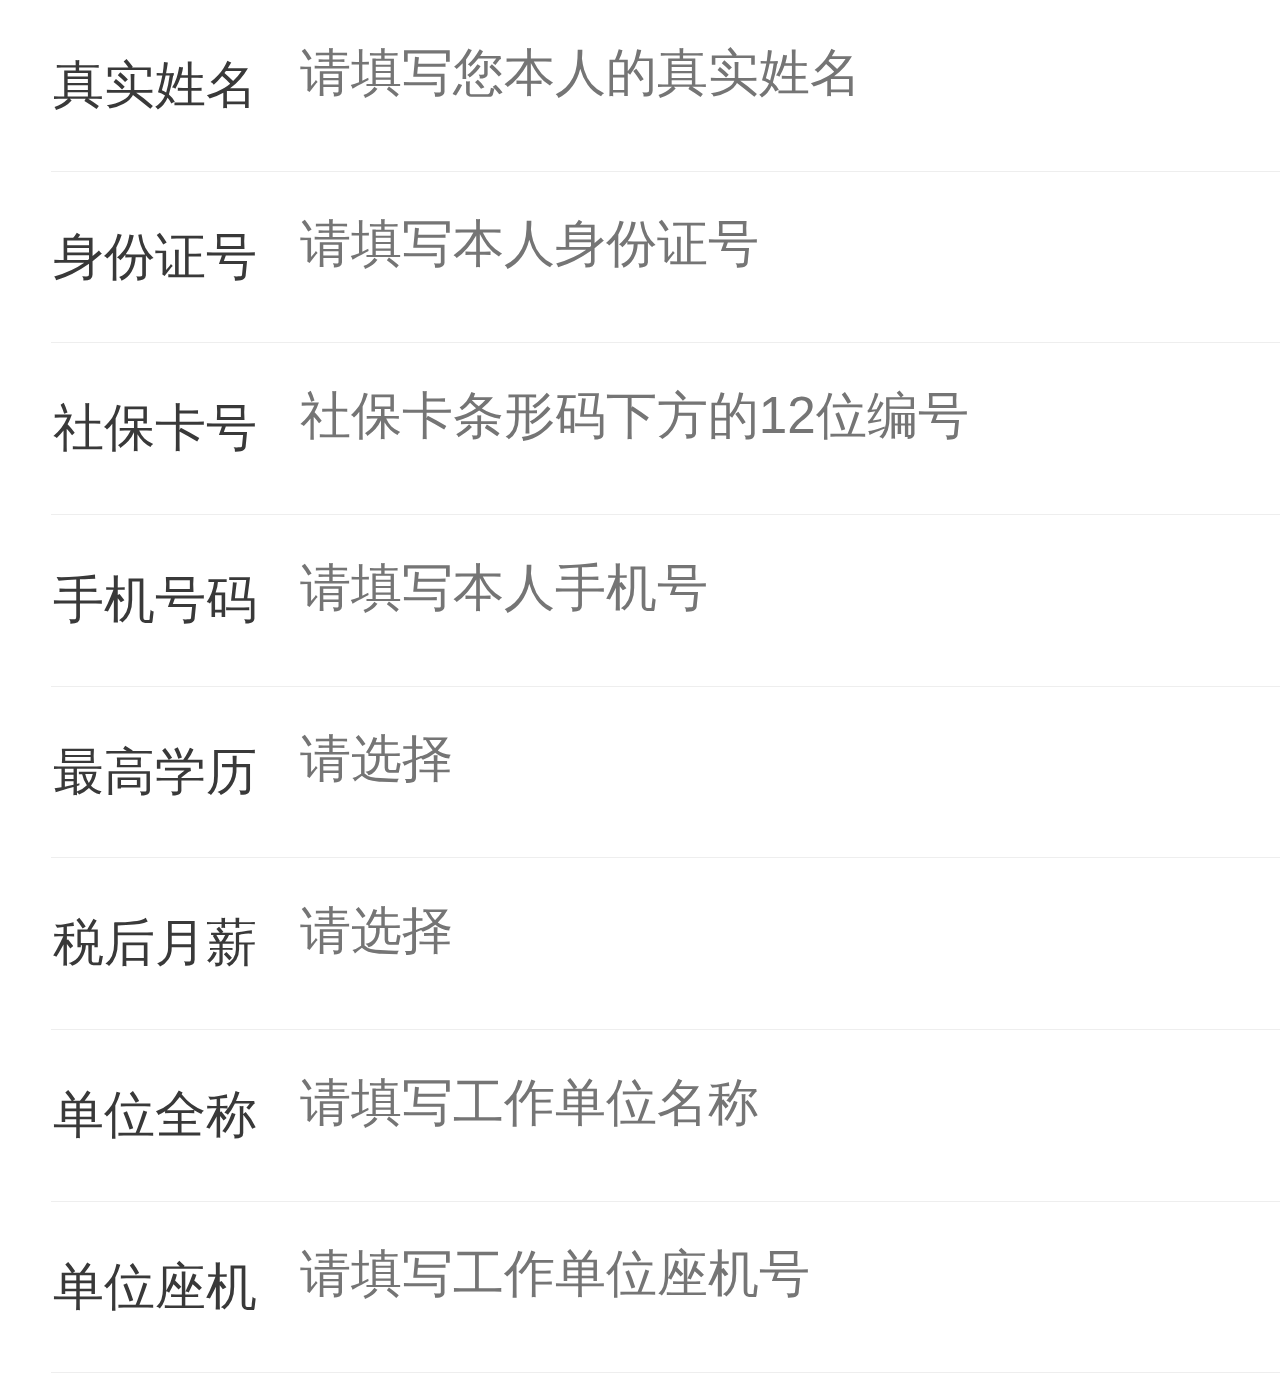
==== commit 74825b54: "section合并" ====
--- a/index.html
+++ b/index.html
@@ -2,42 +2,45 @@
 <html lang="en">
 
 <head>
-    <meta charset="UTF-8" />
+
+    <meta charset='UTF-8'>
+    <meta name='viewport' content='width=device-width,initial-scale=1,maximum-scale=1,user-scalable=no' />
+    <meta http-equiv='X-UA-Compatible' content='IE=edge,chrome=1' />
     <title>Document</title>
-    <link rel="stylesheet" type="text/css" href="css/style.css" />
-    <link rel="stylesheet" href="./i-con图标/font/iconfont.css">
+    <script>
+        document.documentElement.style.fontSize = window.innerWidth / 750 * 100 + "px";
+    </script>
+    <link rel="stylesheet" href="css/style.css">
+
+
+
 </head>
 
 <body>
+
     <div class="wrap">
         <header></header>
-        <section>
+
+        <section class="section">
             <div class="list">
                 <!--图标-->
-                <p>
-                    <i class="icon iconfont icon-youhuiquan-01"></i>
-                    <span>首页</span>
-                </p>
-                <p>
-                    <i class="icon iconfont icon-youhuiquan-01"></i>
-                    <span>首页</span>
-                </p>
-                <p>
-                    <i class="icon iconfont icon-youhuiquan-01"></i>
-                    <span>首页</span>
-                </p>
-                <p>
-                    <i class="icon iconfont icon-youhuiquan-01"></i>
-                    <span>首页</span>
-                </p>
             </div>
             <div class="content">
-               
+                <!--内容-->
+                <p><label for="username">真实姓名</label><input id="username" type="text" placeholder="请填写您本人的真实姓名"></p>
+                <p><label for="shenfen">身份证号</label><input id="shenfen" type="text" placeholder="请填写本人身份证号"></p>
+                <p><label for="kahao">社保卡号</label><input id="kahao" type="text" placeholder="社保卡条形码下方的12位编号"></p>
+                <p><label for="mobail">手机号码</label><input id="mobail" type="text" placeholder="请填写本人手机号"></p>
+                <p><label for="xueli">最高学历</label><input id="xueli" type="text" placeholder="请选择"></p>
+                <p><label for="yuexin">税后月薪</label><input id="yuexin" type="text" placeholder="请选择"></p>
+                <p><label for="danwei">单位全称</label><input id="danwei" type="text" placeholder="请填写工作单位名称"></p>
+                <p><label for="zuoji">单位座机</label><input id="zuoji" type="text" placeholder="请填写工作单位座机号"></p>
             </div>
         </section>
         <footer></footer>
     </div>
-    <script src="js/js.js" type="text/javascript" charset="utf-8"></script>
+
 </body>
+<script src="js/js.js"></script>
 
 </html>--- a/css/style.css
+++ b/css/style.css
@@ -1,33 +1,63 @@
-*{
-	padding: 0;
-	margin: 0;
-	list-style: none;
+* {
+    padding: 0;
+    margin: 0;
+    list-style: none;
 }
-html,body,.wrap{
-	width: 100%;
-	height: 100%;
-	font-size: 18px;
+
+html,
+body,
+.wrap {
+    width: 100%;
+    height: 100%;
 }
-.wrap{
-	display: flex;
-	flex-direction: column;
+
+.wrap {
+    display: flex;
+    flex-direction: column;
 }
-header,footer{
-	height: 42px;
-	width: 100%;
+
+header,
+footer {
+    height: 42px;
+    width: 100%;
 }
-header{
-	background: black;
+
+.section {
+    flex: 1;
+    width: 100%;
 }
-header>ul{
-		display:flex;
-		justify-content: space-between;
-		align-items: center;
-	}
-header>ul>li{
-		padding: 0 20px;
-		color:white;
-	}
-section{
-	flex: 1;
+
+.section .content {
+    width: 96%;
+    height: auto;
+    margin-left: 4%;
 }
+
+.section .content p {
+    width: 100%;
+    height: 1rem;
+    border-bottom: 1px solid #EEEEEE;
+}
+
+.section .content p label {
+    width: 1.22rem;
+    height: 100%;
+    float: left;
+    color: #393939;
+    font-size: 0.3rem;
+    line-height: 1rem;
+    text-align: center;
+}
+
+.section .content p input {
+    width: 5.9rem;
+    height: 100%;
+    float: right;
+    text-indent: 2em;
+    border: none;
+    outline-style: none;
+}
+
+.section .content p input::-webkit-input-placeholder {
+    font-size: 0.3rem;
+}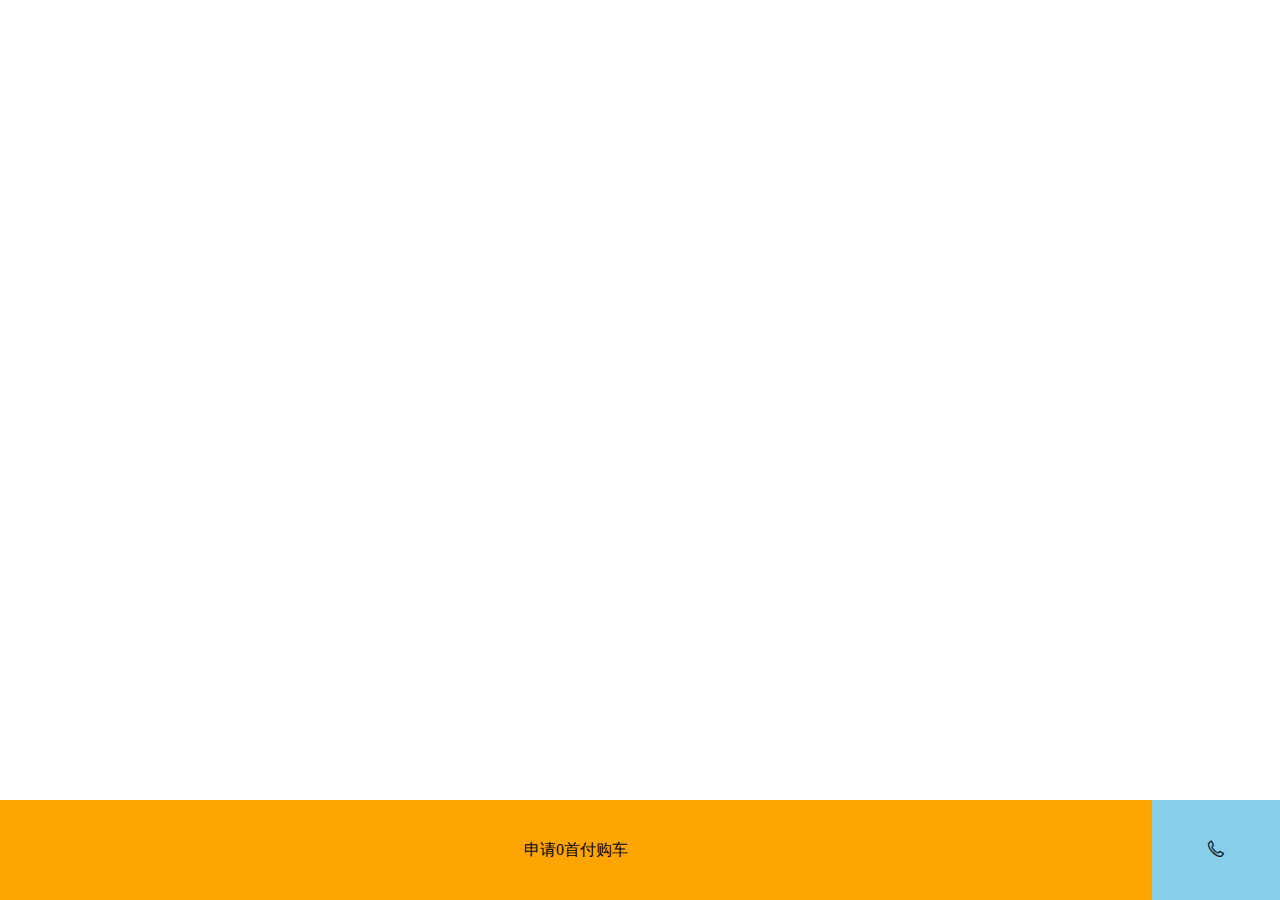
==== commit 4f7b1b97: "footer添加" ====
--- a/index.html
+++ b/index.html
@@ -1,46 +1,27 @@
 <!doctype html>
 <html lang="en">
-
 <head>
-
-    <meta charset='UTF-8'>
-    <meta name='viewport' content='width=device-width,initial-scale=1,maximum-scale=1,user-scalable=no' />
-    <meta http-equiv='X-UA-Compatible' content='IE=edge,chrome=1' />
-    <title>Document</title>
-    <script>
-        document.documentElement.style.fontSize = window.innerWidth / 750 * 100 + "px";
-    </script>
-    <link rel="stylesheet" href="css/style.css">
-
-
-
+	<meta charset="UTF-8" />
+	<title>Document</title>
+	<link rel="stylesheet" type="text/css" href="css/style.css"/>
+	<link rel="stylesheet" type="text/css" href="fonts/iconfont.css"/>
 </head>
-
 <body>
-
-    <div class="wrap">
-        <header></header>
-
-        <section class="section">
-            <div class="list">
-                <!--图标-->
-            </div>
-            <div class="content">
-                <!--内容-->
-                <p><label for="username">真实姓名</label><input id="username" type="text" placeholder="请填写您本人的真实姓名"></p>
-                <p><label for="shenfen">身份证号</label><input id="shenfen" type="text" placeholder="请填写本人身份证号"></p>
-                <p><label for="kahao">社保卡号</label><input id="kahao" type="text" placeholder="社保卡条形码下方的12位编号"></p>
-                <p><label for="mobail">手机号码</label><input id="mobail" type="text" placeholder="请填写本人手机号"></p>
-                <p><label for="xueli">最高学历</label><input id="xueli" type="text" placeholder="请选择"></p>
-                <p><label for="yuexin">税后月薪</label><input id="yuexin" type="text" placeholder="请选择"></p>
-                <p><label for="danwei">单位全称</label><input id="danwei" type="text" placeholder="请填写工作单位名称"></p>
-                <p><label for="zuoji">单位座机</label><input id="zuoji" type="text" placeholder="请填写工作单位座机号"></p>
-            </div>
-        </section>
-        <footer></footer>
-    </div>
-
+	<div class="wrap">
+		<header></header>
+		<section>
+			<div class="list">
+				<!--图标-->
+			</div>
+			<div class="content">
+				<!--内容-->
+			</div>
+		</section>
+		<footer class="footer1">
+			<p class="p1">申请0首付购车</p>
+			<p class="p2"><i class="iconfont">&#xe683;</i></p>
+		</footer>
+	</div>
+	<script src="js/js.js" type="text/javascript" charset="utf-8"></script>
 </body>
-<script src="js/js.js"></script>
-
 </html>--- a/css/style.css
+++ b/css/style.css
@@ -1,63 +1,36 @@
-* {
-    padding: 0;
-    margin: 0;
-    list-style: none;
+*{
+	padding: 0;
+	margin: 0;
+	list-style: none;
 }
 
-html,
-body,
-.wrap {
-    width: 100%;
-    height: 100%;
+html,body,.wrap{
+	width: 100%;
+	height: 100%;
 }
 
-.wrap {
-    display: flex;
-    flex-direction: column;
+.wrap{
+	display: flex;
+	flex-direction: column;
 }
-
-header,
-footer {
-    height: 42px;
-    width: 100%;
+header,footer{
+	height: 100px;
+	width: 100%;
 }
-
-.section {
-    flex: 1;
-    width: 100%;
+section{
+	flex: 1;
 }
-
-.section .content {
-    width: 96%;
-    height: auto;
-    margin-left: 4%;
+.footer1{
+	display: flex;
+	flex-direction: row;
+	text-align: center;
+	line-height: 100px;
 }
-
-.section .content p {
-    width: 100%;
-    height: 1rem;
-    border-bottom: 1px solid #EEEEEE;
+.p1{
+	width: 90%;
+	background: orange;
 }
-
-.section .content p label {
-    width: 1.22rem;
-    height: 100%;
-    float: left;
-    color: #393939;
-    font-size: 0.3rem;
-    line-height: 1rem;
-    text-align: center;
+.p2{
+	width: 10%;
+	background: skyblue;
 }
-
-.section .content p input {
-    width: 5.9rem;
-    height: 100%;
-    float: right;
-    text-indent: 2em;
-    border: none;
-    outline-style: none;
-}
-
-.section .content p input::-webkit-input-placeholder {
-    font-size: 0.3rem;
-}--- a/fonts/iconfont.css
+++ b/fonts/iconfont.css
@@ -0,0 +1,646 @@
+
+@font-face {font-family: "iconfont";
+  src: url('iconfont.eot?t=1479642403788'); /* IE9*/
+  src: url('iconfont.eot?t=1479642403788#iefix') format('embedded-opentype'), /* IE6-IE8 */
+  url('iconfont.woff?t=1479642403788') format('woff'), /* chrome, firefox */
+  url('iconfont.ttf?t=1479642403788') format('truetype'), /* chrome, firefox, opera, Safari, Android, iOS 4.2+*/
+  url('iconfont.svg?t=1479642403788#iconfont') format('svg'); /* iOS 4.1- */
+}
+
+.iconfont {
+  font-family:"iconfont" !important;
+  
+  font-style:normal;
+  -webkit-font-smoothing: antialiased;
+  -webkit-text-stroke-width: 0.2px;
+  -moz-osx-font-smoothing: grayscale;
+}
+
+.icon-zanting:before { content: "\f017e"; }
+
+.icon-zanting1:before { content: "\3442"; }
+
+.icon-zanting2:before { content: "\f0067"; }
+
+.icon-bofang:before { content: "\f004c"; }
+
+.icon-fenxiang:before { content: "\e62e"; }
+
+.icon-fenxiang1:before { content: "\e628"; }
+
+.icon-play:before { content: "\e62f"; }
+
+.icon-share6:before { content: "\e602"; }
+
+.icon-bofang1:before { content: "\e6ac"; }
+
+.icon-ttpodicon:before { content: "\e639"; }
+
+.icon-ttpodicon1:before { content: "\e63a"; }
+
+.icon-ttpodicon2:before { content: "\e64d"; }
+
+.icon-ttpodicon3:before { content: "\e64e"; }
+
+.icon-fenxiang11:before { content: "\e654"; }
+
+.icon-fenxiang2:before { content: "\e60f"; }
+
+.icon-play1:before { content: "\e6bb"; }
+
+.icon-zanting3:before { content: "\e661"; }
+
+.icon-bofang2:before { content: "\f0088"; }
+
+.icon-fenxiang3:before { content: "\e600"; }
+
+.icon-infenicon18:before { content: "\e7b4"; }
+
+.icon-pause-outline:before { content: "\e691"; }
+
+.icon-fenxiang4:before { content: "\e631"; }
+
+.icon-shangyiqu:before { content: "\e665"; }
+
+.icon-xiayiqu:before { content: "\e67e"; }
+
+.icon-zanting4:before { content: "\e615"; }
+
+.icon-fenxiang5:before { content: "\e61c"; }
+
+.icon-bofang3:before { content: "\e61a"; }
+
+.icon-fenxiang6:before { content: "\e603"; }
+
+.icon-share:before { content: "\e604"; }
+
+.icon-iconfontcolor96:before { content: "\e6d2"; }
+
+.icon-bofangqixiayiqu:before { content: "\e63d"; }
+
+.icon-suopingxiayiqu:before { content: "\e68c"; }
+
+.icon-suopingshangyiqu:before { content: "\e68d"; }
+
+.icon-zhutixiayiqu:before { content: "\e708"; }
+
+.icon-tianbiao:before { content: "\e642"; }
+
+.icon-tian:before { content: "\e612"; }
+
+.icon-tianmao:before { content: "\e669"; }
+
+.icon-tianmao1:before { content: "\e68f"; }
+
+.icon-xiayiqu1:before { content: "\e6e7"; }
+
+.icon-suijibofang:before { content: "\e6f1"; }
+
+.icon-weibiaoti102:before { content: "\e608"; }
+
+.icon-icon1:before { content: "\e693"; }
+
+.icon-icon2:before { content: "\e694"; }
+
+.icon-tianmao2:before { content: "\e644"; }
+
+.icon-05:before { content: "\e62a"; }
+
+.icon-07:before { content: "\e62c"; }
+
+.icon-10:before { content: "\e630"; }
+
+.icon-24:before { content: "\e63e"; }
+
+.icon-25:before { content: "\e63f"; }
+
+.icon-26:before { content: "\e640"; }
+
+.icon-27:before { content: "\e641"; }
+
+.icon-28:before { content: "\e643"; }
+
+.icon-29:before { content: "\e645"; }
+
+.icon-31:before { content: "\e646"; }
+
+.icon-38:before { content: "\e651"; }
+
+.icon-crm17:before { content: "\e64f"; }
+
+.icon-39:before { content: "\e652"; }
+
+.icon-zanting5:before { content: "\e66a"; }
+
+.icon-zantinghuodong:before { content: "\e621"; }
+
+.icon-7tian:before { content: "\e60a"; }
+
+.icon-7tian1:before { content: "\e776"; }
+
+.icon-42:before { content: "\e65e"; }
+
+.icon-zanting6:before { content: "\e601"; }
+
+.icon-tianmao3:before { content: "\e775"; }
+
+.icon-50:before { content: "\e662"; }
+
+.icon-shangyiqu-copy:before { content: "\e609"; }
+
+.icon-user:before { content: "\e607"; }
+
+.icon-default-avatar:before { content: "\e627"; }
+
+.icon-zanting7:before { content: "\e605"; }
+
+.icon-shangyiqu-copy1:before { content: "\e606"; }
+
+.icon-suiji2:before { content: "\e60c"; }
+
+.icon-address:before { content: "\e675"; }
+
+.icon-eyeoclose:before { content: "\e678"; }
+
+.icon-eyeopen:before { content: "\e679"; }
+
+.icon-phonenum:before { content: "\e683"; }
+
+.icon-question:before { content: "\e685"; }
+
+.icon-set:before { content: "\e689"; }
+
+.icon-paynumber:before { content: "\e690"; }
+
+.icon-yinlezanting:before { content: "\e60b"; }
+
+.icon-tushujiemianxiayiqu40:before { content: "\e636"; }
+
+.icon-suijibofang1:before { content: "\e61d"; }
+
+.icon-suijibofang2:before { content: "\e61e"; }
+
+.icon-suijibofang3:before { content: "\e622"; }
+
+.icon-icon78:before { content: "\e663"; }
+
+.icon-icon129:before { content: "\e686"; }
+
+.icon-icon226:before { content: "\e69d"; }
+
+.icon-xiaoxi1:before { content: "\e60d"; }
+
+.icon-xiaoxi:before { content: "\e60e"; }
+
+.icon-tongjitu111:before { content: "\e610"; }
+
+.icon-yonghu:before { content: "\e611"; }
+
+.icon-gongzuo:before { content: "\e613"; }
+
+.icon-zixun:before { content: "\e614"; }
+
+.icon-zixuntianchong:before { content: "\e616"; }
+
+.icon-dingwei:before { content: "\e633"; }
+
+.icon-next:before { content: "\e64c"; }
+
+.icon-shangyiqu1:before { content: "\e634"; }
+
+.icon-xiayiqu2:before { content: "\e637"; }
+
+.icon-tianmao4:before { content: "\e617"; }
+
+.icon-gouwuche-xuanzhong:before { content: "\e638"; }
+
+.icon-wode-xuanzhong:before { content: "\e63b"; }
+
+.icon-gouwuche:before { content: "\e63c"; }
+
+.icon-wode:before { content: "\e647"; }
+
+.icon-shouye:before { content: "\e648"; }
+
+.icon-dazhongdianping:before { content: "\e692"; }
+
+.icon-douban:before { content: "\e695"; }
+
+.icon-taobao:before { content: "\e696"; }
+
+.icon-tengxunweibo:before { content: "\e697"; }
+
+.icon-renren:before { content: "\e698"; }
+
+.icon-youxiang:before { content: "\e699"; }
+
+.icon-weixin:before { content: "\e69a"; }
+
+.icon-zhifubao:before { content: "\e69b"; }
+
+.icon-yinxiangbiji:before { content: "\e69c"; }
+
+.icon-Facebook:before { content: "\e69e"; }
+
+.icon-dribbble:before { content: "\e69f"; }
+
+.icon-linkedin:before { content: "\e6a0"; }
+
+.icon-Instagram:before { content: "\e6a1"; }
+
+.icon-pinterest:before { content: "\e6a2"; }
+
+.icon-qqkongjian:before { content: "\e6a3"; }
+
+.icon-reddit:before { content: "\e6a4"; }
+
+.icon-tumblr:before { content: "\e6a5"; }
+
+.icon-zhihu:before { content: "\e6a6"; }
+
+.icon-youku:before { content: "\e6a7"; }
+
+.icon-twitter:before { content: "\e6a8"; }
+
+.icon-quora:before { content: "\e6a9"; }
+
+.icon-path:before { content: "\e6aa"; }
+
+.icon-youdaoyunbiji:before { content: "\e6ab"; }
+
+.icon-snapchat:before { content: "\e6ad"; }
+
+.icon-line:before { content: "\e6ae"; }
+
+.icon-xinlangweibo:before { content: "\e6af"; }
+
+.icon-qq:before { content: "\e6b0"; }
+
+.icon-whatsapp:before { content: "\e6b1"; }
+
+.icon-fenlei:before { content: "\e649"; }
+
+.icon-fenlei-xuanzhong:before { content: "\e64a"; }
+
+.icon-pengyouquan:before { content: "\e6b2"; }
+
+.icon-xiangshang:before { content: "\e64b"; }
+
+.icon-xiangxia:before { content: "\e650"; }
+
+.icon-shizhong1:before { content: "\e6b3"; }
+
+.icon-xiangzuo:before { content: "\e653"; }
+
+.icon-01:before { content: "\e618"; }
+
+.icon-02:before { content: "\e619"; }
+
+.icon-03:before { content: "\e61b"; }
+
+.icon-051:before { content: "\e61f"; }
+
+.icon-06:before { content: "\e620"; }
+
+.icon-071:before { content: "\e623"; }
+
+.icon-random:before { content: "\e504"; }
+
+.icon-08:before { content: "\e624"; }
+
+.icon-09:before { content: "\e625"; }
+
+.icon-101:before { content: "\e626"; }
+
+.icon-11:before { content: "\e629"; }
+
+.icon-12:before { content: "\e62b"; }
+
+.icon-14:before { content: "\e62d"; }
+
+.icon-17:before { content: "\e632"; }
+
+.icon-18:before { content: "\e635"; }
+
+.icon-20:before { content: "\e655"; }
+
+.icon-21:before { content: "\e656"; }
+
+.icon-twitter1:before { content: "\e659"; }
+
+.icon-facebook:before { content: "\e65a"; }
+
+.icon-weixin1:before { content: "\e657"; }
+
+.icon-Yahoo:before { content: "\e65b"; }
+
+.icon-Skye:before { content: "\e65c"; }
+
+.icon-Google:before { content: "\e65d"; }
+
+.icon-anzhuo:before { content: "\e65f"; }
+
+.icon-yamaxun:before { content: "\e660"; }
+
+.icon-linkedin1:before { content: "\e664"; }
+
+.icon-weixinpengyouquan:before { content: "\e658"; }
+
+.icon-YouTube:before { content: "\e666"; }
+
+.icon-qq1:before { content: "\e667"; }
+
+.icon-xinlang:before { content: "\e668"; }
+
+.icon-facebook1:before { content: "\e66b"; }
+
+.icon-Qzone:before { content: "\e66c"; }
+
+.icon-QQ:before { content: "\e66d"; }
+
+.icon-xinlang1:before { content: "\e66e"; }
+
+.icon-QQ_weibo:before { content: "\e66f"; }
+
+.icon-zhifubao1:before { content: "\e670"; }
+
+.icon-taobao1:before { content: "\e671"; }
+
+.icon-weichat:before { content: "\e672"; }
+
+.icon-douban1:before { content: "\e673"; }
+
+.icon-renren1:before { content: "\e674"; }
+
+.icon-email:before { content: "\e676"; }
+
+.icon-youku1:before { content: "\e677"; }
+
+.icon-twitter2:before { content: "\e67a"; }
+
+.icon-pingguo:before { content: "\e67b"; }
+
+.icon-shoucang:before { content: "\e67c"; }
+
+.icon-qiaquan:before { content: "\e67d"; }
+
+.icon-wenjian:before { content: "\e67f"; }
+
+.icon-bianji:before { content: "\e680"; }
+
+.icon-shezhi:before { content: "\e681"; }
+
+.icon-didian:before { content: "\e682"; }
+
+.icon-feiji:before { content: "\e684"; }
+
+.icon-dianhua:before { content: "\e687"; }
+
+.icon-lajitong:before { content: "\e688"; }
+
+.icon-shouji:before { content: "\e68a"; }
+
+.icon-qianbao:before { content: "\e68b"; }
+
+.icon-youxiang1:before { content: "\e68e"; }
+
+.icon-yuechi:before { content: "\e6b4"; }
+
+.icon-xuewei:before { content: "\e6b5"; }
+
+.icon-pingfen:before { content: "\e6b6"; }
+
+.icon-naozhong:before { content: "\e6b7"; }
+
+.icon-jianpan:before { content: "\e6b8"; }
+
+.icon-baidu:before { content: "\e6b9"; }
+
+.icon-baidu2:before { content: "\e6ba"; }
+
+.icon-QQ1:before { content: "\e6bc"; }
+
+.icon-baidu1:before { content: "\e6bd"; }
+
+.icon-QQ2:before { content: "\e6be"; }
+
+.icon-QQ11:before { content: "\e6bf"; }
+
+.icon-taobao2:before { content: "\e6c0"; }
+
+.icon-taobao11:before { content: "\e6c1"; }
+
+.icon-taobao21:before { content: "\e6c2"; }
+
+.icon-tengxunweibo1:before { content: "\e6c3"; }
+
+.icon-tengxunweibo2:before { content: "\e6c4"; }
+
+.icon-weixin2:before { content: "\e6c5"; }
+
+.icon-tengxunweibo21:before { content: "\e6c6"; }
+
+.icon-weixin11:before { content: "\e6c7"; }
+
+.icon-weixin21:before { content: "\e6c8"; }
+
+.icon-xinlangweibo1:before { content: "\e6c9"; }
+
+.icon-xinlangweibo11:before { content: "\e6ca"; }
+
+.icon-xinlangweibo2:before { content: "\e6cb"; }
+
+.icon-icongerenzhongxin-01:before { content: "\e6cc"; }
+
+.icon-iconhuidaoshouye:before { content: "\e6cd"; }
+
+.icon-angle-left:before { content: "\e6ce"; }
+
+.icon-angle-double-left:before { content: "\e6cf"; }
+
+.icon-angle-double-right:before { content: "\e6d0"; }
+
+.icon-angle-down:before { content: "\e6d1"; }
+
+.icon-angle-double-up:before { content: "\e6d3"; }
+
+.icon-angle-double-down:before { content: "\e6d4"; }
+
+.icon-angle-up:before { content: "\e6d5"; }
+
+.icon-angle-right:before { content: "\e6d6"; }
+
+.icon-arrow-small-down:before { content: "\e6d7"; }
+
+.icon-arrow-down:before { content: "\e6d8"; }
+
+.icon-arrow-left:before { content: "\e6d9"; }
+
+.icon-arrow-right:before { content: "\e6da"; }
+
+.icon-arrow-small-left:before { content: "\e6db"; }
+
+.icon-arrow-small-right:before { content: "\e6dc"; }
+
+.icon-arrow-up:before { content: "\e6dd"; }
+
+.icon-arrow-small-up:before { content: "\e6de"; }
+
+.icon-chevron-thin-left:before { content: "\e6df"; }
+
+.icon-chevron-thin-down:before { content: "\e6e0"; }
+
+.icon-chevron-thin-right:before { content: "\e6e1"; }
+
+.icon-chevron-thin-up:before { content: "\e6e2"; }
+
+.icon-triangle-down:before { content: "\e6e3"; }
+
+.icon-rewind:before { content: "\e6e4"; }
+
+.icon-triangle-left:before { content: "\e6e5"; }
+
+.icon-triangle-right:before { content: "\e6e6"; }
+
+.icon-triangle-up:before { content: "\e6e8"; }
+
+.icon-fast-forward:before { content: "\e6e9"; }
+
+.icon-kefu:before { content: "\e6ea"; }
+
+.icon-shouqi-01:before { content: "\e6eb"; }
+
+.icon-bofang4:before { content: "\e6ec"; }
+
+.icon-biaoqian:before { content: "\e6ed"; }
+
+.icon-WIFI:before { content: "\e6ee"; }
+
+.icon-cuo:before { content: "\e6ef"; }
+
+.icon-dianzan:before { content: "\e6f0"; }
+
+.icon-dingwei1:before { content: "\e6f2"; }
+
+.icon-dui:before { content: "\e6f3"; }
+
+.icon-erji:before { content: "\e6f4"; }
+
+.icon-gengduo:before { content: "\e6f5"; }
+
+.icon-fengjing:before { content: "\e6f6"; }
+
+.icon-guangpan:before { content: "\e6f7"; }
+
+.icon-geren:before { content: "\e6f8"; }
+
+.icon-gengduo-2:before { content: "\e6f9"; }
+
+.icon-lingsheng:before { content: "\e6fa"; }
+
+.icon-jia:before { content: "\e6fb"; }
+
+.icon-lanya:before { content: "\e6fc"; }
+
+.icon-nv:before { content: "\e6fd"; }
+
+.icon-nan:before { content: "\e6fe"; }
+
+.icon-shezhi1:before { content: "\e6ff"; }
+
+.icon-shipin:before { content: "\e700"; }
+
+.icon-shoucang1:before { content: "\e701"; }
+
+.icon-sousuo:before { content: "\e702"; }
+
+.icon-suo:before { content: "\e703"; }
+
+.icon-xiala:before { content: "\e704"; }
+
+.icon-tongzhi:before { content: "\e705"; }
+
+.icon-xiayishou:before { content: "\e706"; }
+
+.icon-xiazai:before { content: "\e707"; }
+
+.icon-xinxi:before { content: "\e709"; }
+
+.icon-yuyin:before { content: "\e70a"; }
+
+.icon-zhuanhuan:before { content: "\e70b"; }
+
+.icon-zuobiao:before { content: "\e70c"; }
+
+.icon-shengyin:before { content: "\e70d"; }
+
+.icon-shoucang2:before { content: "\e70e"; }
+
+.icon-fuzhi:before { content: "\e70f"; }
+
+.icon-anquanshezhi:before { content: "\e710"; }
+
+.icon-shouji1:before { content: "\e711"; }
+
+.icon-tuichu:before { content: "\e712"; }
+
+.icon-xiaoxi2:before { content: "\e713"; }
+
+.icon-gongzuojilu:before { content: "\e714"; }
+
+.icon-faxiandingdan:before { content: "\e715"; }
+
+.icon-gerenxinxi:before { content: "\e716"; }
+
+.icon-wodedingdan:before { content: "\e717"; }
+
+.icon-tijiaodingdan:before { content: "\e718"; }
+
+.icon-querenwancheng:before { content: "\e719"; }
+
+.icon-yibangding:before { content: "\e71a"; }
+
+.icon-weibangding:before { content: "\e71b"; }
+
+.icon-baocun:before { content: "\e71c"; }
+
+.icon-quxiao:before { content: "\e71d"; }
+
+.icon-tianjia:before { content: "\e71e"; }
+
+.icon-bianji1:before { content: "\e71f"; }
+
+.icon-riqixuanze:before { content: "\e720"; }
+
+.icon-shanchu:before { content: "\e721"; }
+
+.icon-dizhi-01:before { content: "\e722"; }
+
+.icon-youjiantou-01:before { content: "\e723"; }
+
+.icon-youhuiquan-01:before { content: "\e724"; }
+
+.icon-daishouhuo-01:before { content: "\e725"; }
+
+.icon-quanbudingdan-01:before { content: "\e726"; }
+
+.icon-youhuiquan-geren-01:before { content: "\e727"; }
+
+.icon-shanchu-01:before { content: "\e728"; }
+
+.icon-fangdajing:before { content: "\e729"; }
+
+.icon-guanbi-01:before { content: "\e72a"; }
+
+.icon-meiyoudingdan-01:before { content: "\e72b"; }
+
+.icon-xuanzhong-01:before { content: "\e72c"; }
+
+.icon-weixuanzhong-01:before { content: "\e72d"; }
+
+.icon-zhifu-01:before { content: "\e72e"; }
+
+.icon-zuojiantou-01:before { content: "\e72f"; }
+
+.icon-gengduo-01:before { content: "\e730"; }
+
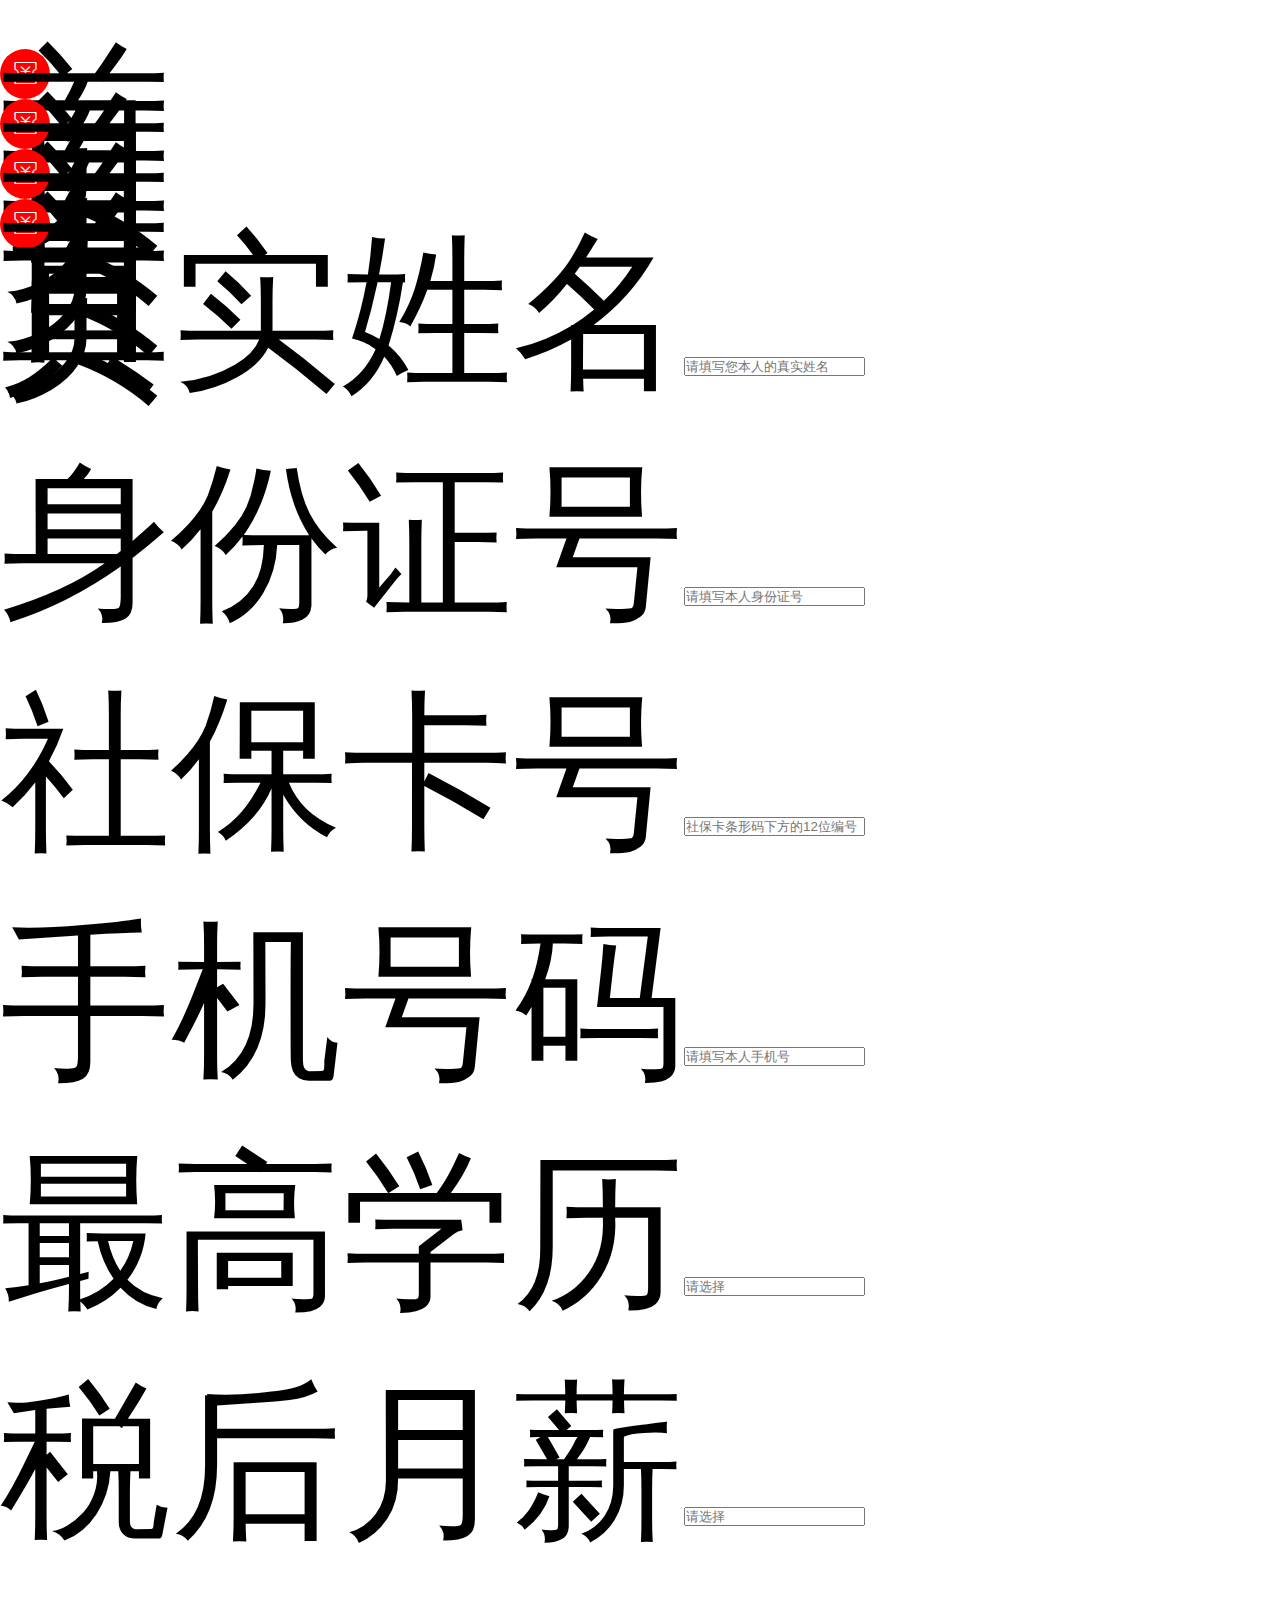
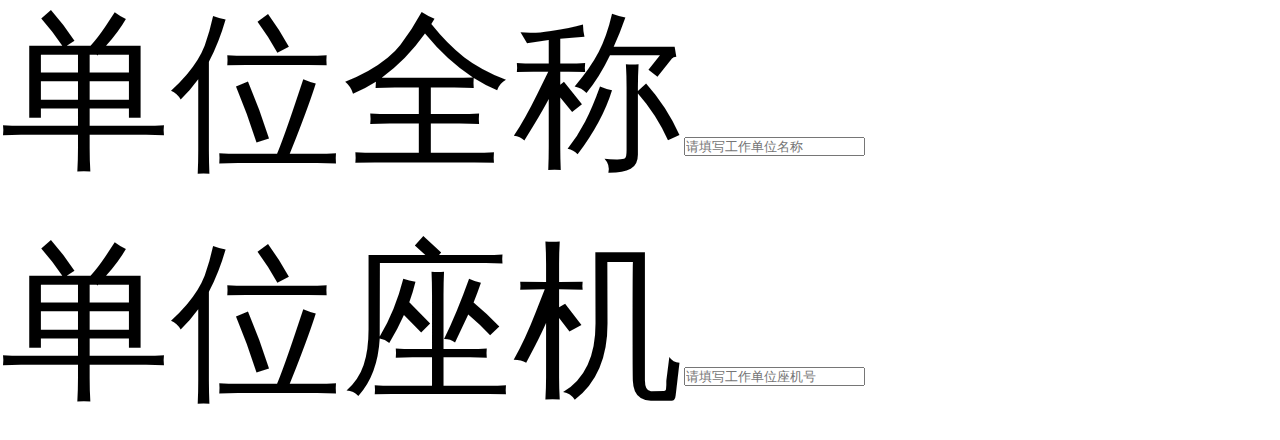
==== commit 3829abde: "1" ====
--- a/index.html
+++ b/index.html
@@ -1,27 +1,87 @@
 <!doctype html>
 <html lang="en">
+
 <head>
-	<meta charset="UTF-8" />
-	<title>Document</title>
-	<link rel="stylesheet" type="text/css" href="css/style.css"/>
-	<link rel="stylesheet" type="text/css" href="fonts/iconfont.css"/>
+
+    <meta charset="UTF-8" />
+    <title>Document</title>
+      <meta name='viewport' content='width=device-width,initial-scale=1,maximum-scale=1,user-scalable=no' />
+    <meta http-equiv='X-UA-Compatible' content='IE=edge,chrome=1' />
+    
+    <link rel="stylesheet" type="text/css" href="css/style.css" />
+    <link rel="stylesheet" href="./i-con图标/font/iconfont.css">
 </head>
+
 <body>
-	<div class="wrap">
-		<header></header>
-		<section>
-			<div class="list">
-				<!--图标-->
-			</div>
-			<div class="content">
-				<!--内容-->
-			</div>
-		</section>
-		<footer class="footer1">
-			<p class="p1">申请0首付购车</p>
-			<p class="p2"><i class="iconfont">&#xe683;</i></p>
-		</footer>
-	</div>
-	<script src="js/js.js" type="text/javascript" charset="utf-8"></script>
+    <div class="wrap">
+        <header></header>
+        
+            
+           
+               
+
+
+    
+  
+    <script>
+        document.documentElement.style.fontSize = window.innerWidth / 750 * 100 + "px";
+    </script>
+    <link rel="stylesheet" href="css/style.css">
+
+
+
+</head>
+
+<body>
+
+    <div class="wrap">
+        <header></header>
+
+        <section class="section">
+        	
+            <div class="list">
+               <div class="list">
+                <!--图标-->
+                <p>
+                    <i class="icon iconfont icon-youhuiquan-01"></i>
+                    <span>首页</span>
+                </p>
+                <p>
+                    <i class="icon iconfont icon-youhuiquan-01"></i>
+                    <span>首页</span>
+                </p>
+                <p>
+                    <i class="icon iconfont icon-youhuiquan-01"></i>
+                    <span>首页</span>
+                </p>
+                <p>
+                    <i class="icon iconfont icon-youhuiquan-01"></i>
+                    <span>首页</span>
+                </p>
+            </div>
+            </div>
+            <div class="content">
+                <!--内容-->
+                <p><label for="username">真实姓名</label><input id="username" type="text" placeholder="请填写您本人的真实姓名"></p>
+                <p><label for="shenfen">身份证号</label><input id="shenfen" type="text" placeholder="请填写本人身份证号"></p>
+                <p><label for="kahao">社保卡号</label><input id="kahao" type="text" placeholder="社保卡条形码下方的12位编号"></p>
+                <p><label for="mobail">手机号码</label><input id="mobail" type="text" placeholder="请填写本人手机号"></p>
+                <p><label for="xueli">最高学历</label><input id="xueli" type="text" placeholder="请选择"></p>
+                <p><label for="yuexin">税后月薪</label><input id="yuexin" type="text" placeholder="请选择"></p>
+                <p><label for="danwei">单位全称</label><input id="danwei" type="text" placeholder="请填写工作单位名称"></p>
+                <p><label for="zuoji">单位座机</label><input id="zuoji" type="text" placeholder="请填写工作单位座机号"></p>
+
+            </div>
+        </section>
+        <footer></footer>
+    </div>
+
+    <script src="js/js.js" type="text/javascript" charset="utf-8"></script>
 </body>
+
+
+</body>
+<script src="js/js.js"></script>
+
+
 </html>--- a/css/style.css
+++ b/css/style.css
@@ -1,36 +1,101 @@
-*{
-	padding: 0;
-	margin: 0;
-	list-style: none;
+* {
+    padding: 0;
+    margin: 0;
+    list-style: none;
 }
 
-html,body,.wrap{
-	width: 100%;
-	height: 100%;
+html,
+body,
+.wrap {
+    width: 100%;
+    height: 100%;
 }
 
-.wrap{
-	display: flex;
-	flex-direction: column;
+.wrap {
+    display: flex;
+    flex-direction: column;
 }
-header,footer{
-	height: 100px;
-	width: 100%;
+
+<<<<<<< HEAD
+.list {
+    display: flex;
 }
-section{
-	flex: 1;
+
+.list p {
+    flex: 1;
+    text-align: center;
+    width: 50px;
+    height: 50px;
+    line-height: 50px;
 }
-.footer1{
-	display: flex;
-	flex-direction: row;
-	text-align: center;
-	line-height: 100px;
+
+.list p i {
+    font-size: 25px;
+    width: 50px;
+    height: 50px;
+    background: red;
+    text-align: center;
+    display: inline-block;
+    border-radius: 50%;
+    color: #fff;
 }
-.p1{
-	width: 90%;
-	background: orange;
+
+.list p span {
+    display: block;
 }
-.p2{
-	width: 10%;
-	background: skyblue;
+
+header,
+footer {
+    height: 42px;
+    width: 100%;
 }
+
+section {
+    flex: 1;
+=======
+header,
+footer {
+    height: 42px;
+    width: 100%;
+}
+
+.section {
+    flex: 1;
+    width: 100%;
+}
+
+.section .content {
+    width: 96%;
+    height: auto;
+    margin-left: 4%;
+}
+
+.section .content p {
+    width: 100%;
+    height: 1rem;
+    border-bottom: 1px solid #EEEEEE;
+}
+
+.section .content p label {
+    width: 1.22rem;
+    height: 100%;
+    float: left;
+    color: #393939;
+    font-size: 0.3rem;
+    line-height: 1rem;
+    text-align: center;
+}
+
+.section .content p input {
+    width: 5.9rem;
+    height: 100%;
+    float: right;
+    text-indent: 2em;
+    border: none;
+    outline-style: none;
+}
+
+.section .content p input::-webkit-input-placeholder {
+    font-size: 0.3rem;
+>>>>>>> 74825b5443142a55b830479d2a1959026370c59e
+}--- a/i-con图标/font/iconfont.css
+++ b/i-con图标/font/iconfont.css
@@ -0,0 +1,646 @@
+
+@font-face {font-family: "iconfont";
+  src: url('iconfont.eot?t=1479642403788'); /* IE9*/
+  src: url('iconfont.eot?t=1479642403788#iefix') format('embedded-opentype'), /* IE6-IE8 */
+  url('iconfont.woff?t=1479642403788') format('woff'), /* chrome, firefox */
+  url('iconfont.ttf?t=1479642403788') format('truetype'), /* chrome, firefox, opera, Safari, Android, iOS 4.2+*/
+  url('iconfont.svg?t=1479642403788#iconfont') format('svg'); /* iOS 4.1- */
+}
+
+.iconfont {
+  font-family:"iconfont" !important;
+  font-size:16px;
+  font-style:normal;
+  -webkit-font-smoothing: antialiased;
+  -webkit-text-stroke-width: 0.2px;
+  -moz-osx-font-smoothing: grayscale;
+}
+
+.icon-zanting:before { content: "\f017e"; }
+
+.icon-zanting1:before { content: "\3442"; }
+
+.icon-zanting2:before { content: "\f0067"; }
+
+.icon-bofang:before { content: "\f004c"; }
+
+.icon-fenxiang:before { content: "\e62e"; }
+
+.icon-fenxiang1:before { content: "\e628"; }
+
+.icon-play:before { content: "\e62f"; }
+
+.icon-share6:before { content: "\e602"; }
+
+.icon-bofang1:before { content: "\e6ac"; }
+
+.icon-ttpodicon:before { content: "\e639"; }
+
+.icon-ttpodicon1:before { content: "\e63a"; }
+
+.icon-ttpodicon2:before { content: "\e64d"; }
+
+.icon-ttpodicon3:before { content: "\e64e"; }
+
+.icon-fenxiang11:before { content: "\e654"; }
+
+.icon-fenxiang2:before { content: "\e60f"; }
+
+.icon-play1:before { content: "\e6bb"; }
+
+.icon-zanting3:before { content: "\e661"; }
+
+.icon-bofang2:before { content: "\f0088"; }
+
+.icon-fenxiang3:before { content: "\e600"; }
+
+.icon-infenicon18:before { content: "\e7b4"; }
+
+.icon-pause-outline:before { content: "\e691"; }
+
+.icon-fenxiang4:before { content: "\e631"; }
+
+.icon-shangyiqu:before { content: "\e665"; }
+
+.icon-xiayiqu:before { content: "\e67e"; }
+
+.icon-zanting4:before { content: "\e615"; }
+
+.icon-fenxiang5:before { content: "\e61c"; }
+
+.icon-bofang3:before { content: "\e61a"; }
+
+.icon-fenxiang6:before { content: "\e603"; }
+
+.icon-share:before { content: "\e604"; }
+
+.icon-iconfontcolor96:before { content: "\e6d2"; }
+
+.icon-bofangqixiayiqu:before { content: "\e63d"; }
+
+.icon-suopingxiayiqu:before { content: "\e68c"; }
+
+.icon-suopingshangyiqu:before { content: "\e68d"; }
+
+.icon-zhutixiayiqu:before { content: "\e708"; }
+
+.icon-tianbiao:before { content: "\e642"; }
+
+.icon-tian:before { content: "\e612"; }
+
+.icon-tianmao:before { content: "\e669"; }
+
+.icon-tianmao1:before { content: "\e68f"; }
+
+.icon-xiayiqu1:before { content: "\e6e7"; }
+
+.icon-suijibofang:before { content: "\e6f1"; }
+
+.icon-weibiaoti102:before { content: "\e608"; }
+
+.icon-icon1:before { content: "\e693"; }
+
+.icon-icon2:before { content: "\e694"; }
+
+.icon-tianmao2:before { content: "\e644"; }
+
+.icon-05:before { content: "\e62a"; }
+
+.icon-07:before { content: "\e62c"; }
+
+.icon-10:before { content: "\e630"; }
+
+.icon-24:before { content: "\e63e"; }
+
+.icon-25:before { content: "\e63f"; }
+
+.icon-26:before { content: "\e640"; }
+
+.icon-27:before { content: "\e641"; }
+
+.icon-28:before { content: "\e643"; }
+
+.icon-29:before { content: "\e645"; }
+
+.icon-31:before { content: "\e646"; }
+
+.icon-38:before { content: "\e651"; }
+
+.icon-crm17:before { content: "\e64f"; }
+
+.icon-39:before { content: "\e652"; }
+
+.icon-zanting5:before { content: "\e66a"; }
+
+.icon-zantinghuodong:before { content: "\e621"; }
+
+.icon-7tian:before { content: "\e60a"; }
+
+.icon-7tian1:before { content: "\e776"; }
+
+.icon-42:before { content: "\e65e"; }
+
+.icon-zanting6:before { content: "\e601"; }
+
+.icon-tianmao3:before { content: "\e775"; }
+
+.icon-50:before { content: "\e662"; }
+
+.icon-shangyiqu-copy:before { content: "\e609"; }
+
+.icon-user:before { content: "\e607"; }
+
+.icon-default-avatar:before { content: "\e627"; }
+
+.icon-zanting7:before { content: "\e605"; }
+
+.icon-shangyiqu-copy1:before { content: "\e606"; }
+
+.icon-suiji2:before { content: "\e60c"; }
+
+.icon-address:before { content: "\e675"; }
+
+.icon-eyeoclose:before { content: "\e678"; }
+
+.icon-eyeopen:before { content: "\e679"; }
+
+.icon-phonenum:before { content: "\e683"; }
+
+.icon-question:before { content: "\e685"; }
+
+.icon-set:before { content: "\e689"; }
+
+.icon-paynumber:before { content: "\e690"; }
+
+.icon-yinlezanting:before { content: "\e60b"; }
+
+.icon-tushujiemianxiayiqu40:before { content: "\e636"; }
+
+.icon-suijibofang1:before { content: "\e61d"; }
+
+.icon-suijibofang2:before { content: "\e61e"; }
+
+.icon-suijibofang3:before { content: "\e622"; }
+
+.icon-icon78:before { content: "\e663"; }
+
+.icon-icon129:before { content: "\e686"; }
+
+.icon-icon226:before { content: "\e69d"; }
+
+.icon-xiaoxi1:before { content: "\e60d"; }
+
+.icon-xiaoxi:before { content: "\e60e"; }
+
+.icon-tongjitu111:before { content: "\e610"; }
+
+.icon-yonghu:before { content: "\e611"; }
+
+.icon-gongzuo:before { content: "\e613"; }
+
+.icon-zixun:before { content: "\e614"; }
+
+.icon-zixuntianchong:before { content: "\e616"; }
+
+.icon-dingwei:before { content: "\e633"; }
+
+.icon-next:before { content: "\e64c"; }
+
+.icon-shangyiqu1:before { content: "\e634"; }
+
+.icon-xiayiqu2:before { content: "\e637"; }
+
+.icon-tianmao4:before { content: "\e617"; }
+
+.icon-gouwuche-xuanzhong:before { content: "\e638"; }
+
+.icon-wode-xuanzhong:before { content: "\e63b"; }
+
+.icon-gouwuche:before { content: "\e63c"; }
+
+.icon-wode:before { content: "\e647"; }
+
+.icon-shouye:before { content: "\e648"; }
+
+.icon-dazhongdianping:before { content: "\e692"; }
+
+.icon-douban:before { content: "\e695"; }
+
+.icon-taobao:before { content: "\e696"; }
+
+.icon-tengxunweibo:before { content: "\e697"; }
+
+.icon-renren:before { content: "\e698"; }
+
+.icon-youxiang:before { content: "\e699"; }
+
+.icon-weixin:before { content: "\e69a"; }
+
+.icon-zhifubao:before { content: "\e69b"; }
+
+.icon-yinxiangbiji:before { content: "\e69c"; }
+
+.icon-Facebook:before { content: "\e69e"; }
+
+.icon-dribbble:before { content: "\e69f"; }
+
+.icon-linkedin:before { content: "\e6a0"; }
+
+.icon-Instagram:before { content: "\e6a1"; }
+
+.icon-pinterest:before { content: "\e6a2"; }
+
+.icon-qqkongjian:before { content: "\e6a3"; }
+
+.icon-reddit:before { content: "\e6a4"; }
+
+.icon-tumblr:before { content: "\e6a5"; }
+
+.icon-zhihu:before { content: "\e6a6"; }
+
+.icon-youku:before { content: "\e6a7"; }
+
+.icon-twitter:before { content: "\e6a8"; }
+
+.icon-quora:before { content: "\e6a9"; }
+
+.icon-path:before { content: "\e6aa"; }
+
+.icon-youdaoyunbiji:before { content: "\e6ab"; }
+
+.icon-snapchat:before { content: "\e6ad"; }
+
+.icon-line:before { content: "\e6ae"; }
+
+.icon-xinlangweibo:before { content: "\e6af"; }
+
+.icon-qq:before { content: "\e6b0"; }
+
+.icon-whatsapp:before { content: "\e6b1"; }
+
+.icon-fenlei:before { content: "\e649"; }
+
+.icon-fenlei-xuanzhong:before { content: "\e64a"; }
+
+.icon-pengyouquan:before { content: "\e6b2"; }
+
+.icon-xiangshang:before { content: "\e64b"; }
+
+.icon-xiangxia:before { content: "\e650"; }
+
+.icon-shizhong1:before { content: "\e6b3"; }
+
+.icon-xiangzuo:before { content: "\e653"; }
+
+.icon-01:before { content: "\e618"; }
+
+.icon-02:before { content: "\e619"; }
+
+.icon-03:before { content: "\e61b"; }
+
+.icon-051:before { content: "\e61f"; }
+
+.icon-06:before { content: "\e620"; }
+
+.icon-071:before { content: "\e623"; }
+
+.icon-random:before { content: "\e504"; }
+
+.icon-08:before { content: "\e624"; }
+
+.icon-09:before { content: "\e625"; }
+
+.icon-101:before { content: "\e626"; }
+
+.icon-11:before { content: "\e629"; }
+
+.icon-12:before { content: "\e62b"; }
+
+.icon-14:before { content: "\e62d"; }
+
+.icon-17:before { content: "\e632"; }
+
+.icon-18:before { content: "\e635"; }
+
+.icon-20:before { content: "\e655"; }
+
+.icon-21:before { content: "\e656"; }
+
+.icon-twitter1:before { content: "\e659"; }
+
+.icon-facebook:before { content: "\e65a"; }
+
+.icon-weixin1:before { content: "\e657"; }
+
+.icon-Yahoo:before { content: "\e65b"; }
+
+.icon-Skye:before { content: "\e65c"; }
+
+.icon-Google:before { content: "\e65d"; }
+
+.icon-anzhuo:before { content: "\e65f"; }
+
+.icon-yamaxun:before { content: "\e660"; }
+
+.icon-linkedin1:before { content: "\e664"; }
+
+.icon-weixinpengyouquan:before { content: "\e658"; }
+
+.icon-YouTube:before { content: "\e666"; }
+
+.icon-qq1:before { content: "\e667"; }
+
+.icon-xinlang:before { content: "\e668"; }
+
+.icon-facebook1:before { content: "\e66b"; }
+
+.icon-Qzone:before { content: "\e66c"; }
+
+.icon-QQ:before { content: "\e66d"; }
+
+.icon-xinlang1:before { content: "\e66e"; }
+
+.icon-QQ_weibo:before { content: "\e66f"; }
+
+.icon-zhifubao1:before { content: "\e670"; }
+
+.icon-taobao1:before { content: "\e671"; }
+
+.icon-weichat:before { content: "\e672"; }
+
+.icon-douban1:before { content: "\e673"; }
+
+.icon-renren1:before { content: "\e674"; }
+
+.icon-email:before { content: "\e676"; }
+
+.icon-youku1:before { content: "\e677"; }
+
+.icon-twitter2:before { content: "\e67a"; }
+
+.icon-pingguo:before { content: "\e67b"; }
+
+.icon-shoucang:before { content: "\e67c"; }
+
+.icon-qiaquan:before { content: "\e67d"; }
+
+.icon-wenjian:before { content: "\e67f"; }
+
+.icon-bianji:before { content: "\e680"; }
+
+.icon-shezhi:before { content: "\e681"; }
+
+.icon-didian:before { content: "\e682"; }
+
+.icon-feiji:before { content: "\e684"; }
+
+.icon-dianhua:before { content: "\e687"; }
+
+.icon-lajitong:before { content: "\e688"; }
+
+.icon-shouji:before { content: "\e68a"; }
+
+.icon-qianbao:before { content: "\e68b"; }
+
+.icon-youxiang1:before { content: "\e68e"; }
+
+.icon-yuechi:before { content: "\e6b4"; }
+
+.icon-xuewei:before { content: "\e6b5"; }
+
+.icon-pingfen:before { content: "\e6b6"; }
+
+.icon-naozhong:before { content: "\e6b7"; }
+
+.icon-jianpan:before { content: "\e6b8"; }
+
+.icon-baidu:before { content: "\e6b9"; }
+
+.icon-baidu2:before { content: "\e6ba"; }
+
+.icon-QQ1:before { content: "\e6bc"; }
+
+.icon-baidu1:before { content: "\e6bd"; }
+
+.icon-QQ2:before { content: "\e6be"; }
+
+.icon-QQ11:before { content: "\e6bf"; }
+
+.icon-taobao2:before { content: "\e6c0"; }
+
+.icon-taobao11:before { content: "\e6c1"; }
+
+.icon-taobao21:before { content: "\e6c2"; }
+
+.icon-tengxunweibo1:before { content: "\e6c3"; }
+
+.icon-tengxunweibo2:before { content: "\e6c4"; }
+
+.icon-weixin2:before { content: "\e6c5"; }
+
+.icon-tengxunweibo21:before { content: "\e6c6"; }
+
+.icon-weixin11:before { content: "\e6c7"; }
+
+.icon-weixin21:before { content: "\e6c8"; }
+
+.icon-xinlangweibo1:before { content: "\e6c9"; }
+
+.icon-xinlangweibo11:before { content: "\e6ca"; }
+
+.icon-xinlangweibo2:before { content: "\e6cb"; }
+
+.icon-icongerenzhongxin-01:before { content: "\e6cc"; }
+
+.icon-iconhuidaoshouye:before { content: "\e6cd"; }
+
+.icon-angle-left:before { content: "\e6ce"; }
+
+.icon-angle-double-left:before { content: "\e6cf"; }
+
+.icon-angle-double-right:before { content: "\e6d0"; }
+
+.icon-angle-down:before { content: "\e6d1"; }
+
+.icon-angle-double-up:before { content: "\e6d3"; }
+
+.icon-angle-double-down:before { content: "\e6d4"; }
+
+.icon-angle-up:before { content: "\e6d5"; }
+
+.icon-angle-right:before { content: "\e6d6"; }
+
+.icon-arrow-small-down:before { content: "\e6d7"; }
+
+.icon-arrow-down:before { content: "\e6d8"; }
+
+.icon-arrow-left:before { content: "\e6d9"; }
+
+.icon-arrow-right:before { content: "\e6da"; }
+
+.icon-arrow-small-left:before { content: "\e6db"; }
+
+.icon-arrow-small-right:before { content: "\e6dc"; }
+
+.icon-arrow-up:before { content: "\e6dd"; }
+
+.icon-arrow-small-up:before { content: "\e6de"; }
+
+.icon-chevron-thin-left:before { content: "\e6df"; }
+
+.icon-chevron-thin-down:before { content: "\e6e0"; }
+
+.icon-chevron-thin-right:before { content: "\e6e1"; }
+
+.icon-chevron-thin-up:before { content: "\e6e2"; }
+
+.icon-triangle-down:before { content: "\e6e3"; }
+
+.icon-rewind:before { content: "\e6e4"; }
+
+.icon-triangle-left:before { content: "\e6e5"; }
+
+.icon-triangle-right:before { content: "\e6e6"; }
+
+.icon-triangle-up:before { content: "\e6e8"; }
+
+.icon-fast-forward:before { content: "\e6e9"; }
+
+.icon-kefu:before { content: "\e6ea"; }
+
+.icon-shouqi-01:before { content: "\e6eb"; }
+
+.icon-bofang4:before { content: "\e6ec"; }
+
+.icon-biaoqian:before { content: "\e6ed"; }
+
+.icon-WIFI:before { content: "\e6ee"; }
+
+.icon-cuo:before { content: "\e6ef"; }
+
+.icon-dianzan:before { content: "\e6f0"; }
+
+.icon-dingwei1:before { content: "\e6f2"; }
+
+.icon-dui:before { content: "\e6f3"; }
+
+.icon-erji:before { content: "\e6f4"; }
+
+.icon-gengduo:before { content: "\e6f5"; }
+
+.icon-fengjing:before { content: "\e6f6"; }
+
+.icon-guangpan:before { content: "\e6f7"; }
+
+.icon-geren:before { content: "\e6f8"; }
+
+.icon-gengduo-2:before { content: "\e6f9"; }
+
+.icon-lingsheng:before { content: "\e6fa"; }
+
+.icon-jia:before { content: "\e6fb"; }
+
+.icon-lanya:before { content: "\e6fc"; }
+
+.icon-nv:before { content: "\e6fd"; }
+
+.icon-nan:before { content: "\e6fe"; }
+
+.icon-shezhi1:before { content: "\e6ff"; }
+
+.icon-shipin:before { content: "\e700"; }
+
+.icon-shoucang1:before { content: "\e701"; }
+
+.icon-sousuo:before { content: "\e702"; }
+
+.icon-suo:before { content: "\e703"; }
+
+.icon-xiala:before { content: "\e704"; }
+
+.icon-tongzhi:before { content: "\e705"; }
+
+.icon-xiayishou:before { content: "\e706"; }
+
+.icon-xiazai:before { content: "\e707"; }
+
+.icon-xinxi:before { content: "\e709"; }
+
+.icon-yuyin:before { content: "\e70a"; }
+
+.icon-zhuanhuan:before { content: "\e70b"; }
+
+.icon-zuobiao:before { content: "\e70c"; }
+
+.icon-shengyin:before { content: "\e70d"; }
+
+.icon-shoucang2:before { content: "\e70e"; }
+
+.icon-fuzhi:before { content: "\e70f"; }
+
+.icon-anquanshezhi:before { content: "\e710"; }
+
+.icon-shouji1:before { content: "\e711"; }
+
+.icon-tuichu:before { content: "\e712"; }
+
+.icon-xiaoxi2:before { content: "\e713"; }
+
+.icon-gongzuojilu:before { content: "\e714"; }
+
+.icon-faxiandingdan:before { content: "\e715"; }
+
+.icon-gerenxinxi:before { content: "\e716"; }
+
+.icon-wodedingdan:before { content: "\e717"; }
+
+.icon-tijiaodingdan:before { content: "\e718"; }
+
+.icon-querenwancheng:before { content: "\e719"; }
+
+.icon-yibangding:before { content: "\e71a"; }
+
+.icon-weibangding:before { content: "\e71b"; }
+
+.icon-baocun:before { content: "\e71c"; }
+
+.icon-quxiao:before { content: "\e71d"; }
+
+.icon-tianjia:before { content: "\e71e"; }
+
+.icon-bianji1:before { content: "\e71f"; }
+
+.icon-riqixuanze:before { content: "\e720"; }
+
+.icon-shanchu:before { content: "\e721"; }
+
+.icon-dizhi-01:before { content: "\e722"; }
+
+.icon-youjiantou-01:before { content: "\e723"; }
+
+.icon-youhuiquan-01:before { content: "\e724"; }
+
+.icon-daishouhuo-01:before { content: "\e725"; }
+
+.icon-quanbudingdan-01:before { content: "\e726"; }
+
+.icon-youhuiquan-geren-01:before { content: "\e727"; }
+
+.icon-shanchu-01:before { content: "\e728"; }
+
+.icon-fangdajing:before { content: "\e729"; }
+
+.icon-guanbi-01:before { content: "\e72a"; }
+
+.icon-meiyoudingdan-01:before { content: "\e72b"; }
+
+.icon-xuanzhong-01:before { content: "\e72c"; }
+
+.icon-weixuanzhong-01:before { content: "\e72d"; }
+
+.icon-zhifu-01:before { content: "\e72e"; }
+
+.icon-zuojiantou-01:before { content: "\e72f"; }
+
+.icon-gengduo-01:before { content: "\e730"; }
+
--- a/css/style.css
+++ b/css/style.css
@@ -1,36 +1,101 @@
-*{
-	padding: 0;
-	margin: 0;
-	list-style: none;
+* {
+    padding: 0;
+    margin: 0;
+    list-style: none;
 }
 
-html,body,.wrap{
-	width: 100%;
-	height: 100%;
+html,
+body,
+.wrap {
+    width: 100%;
+    height: 100%;
 }
 
-.wrap{
-	display: flex;
-	flex-direction: column;
+.wrap {
+    display: flex;
+    flex-direction: column;
 }
-header,footer{
-	height: 100px;
-	width: 100%;
+
+<<<<<<< HEAD
+.list {
+    display: flex;
 }
-section{
-	flex: 1;
+
+.list p {
+    flex: 1;
+    text-align: center;
+    width: 50px;
+    height: 50px;
+    line-height: 50px;
 }
-.footer1{
-	display: flex;
-	flex-direction: row;
-	text-align: center;
-	line-height: 100px;
+
+.list p i {
+    font-size: 25px;
+    width: 50px;
+    height: 50px;
+    background: red;
+    text-align: center;
+    display: inline-block;
+    border-radius: 50%;
+    color: #fff;
 }
-.p1{
-	width: 90%;
-	background: orange;
+
+.list p span {
+    display: block;
 }
-.p2{
-	width: 10%;
-	background: skyblue;
+
+header,
+footer {
+    height: 42px;
+    width: 100%;
 }
+
+section {
+    flex: 1;
+=======
+header,
+footer {
+    height: 42px;
+    width: 100%;
+}
+
+.section {
+    flex: 1;
+    width: 100%;
+}
+
+.section .content {
+    width: 96%;
+    height: auto;
+    margin-left: 4%;
+}
+
+.section .content p {
+    width: 100%;
+    height: 1rem;
+    border-bottom: 1px solid #EEEEEE;
+}
+
+.section .content p label {
+    width: 1.22rem;
+    height: 100%;
+    float: left;
+    color: #393939;
+    font-size: 0.3rem;
+    line-height: 1rem;
+    text-align: center;
+}
+
+.section .content p input {
+    width: 5.9rem;
+    height: 100%;
+    float: right;
+    text-indent: 2em;
+    border: none;
+    outline-style: none;
+}
+
+.section .content p input::-webkit-input-placeholder {
+    font-size: 0.3rem;
+>>>>>>> 74825b5443142a55b830479d2a1959026370c59e
+}